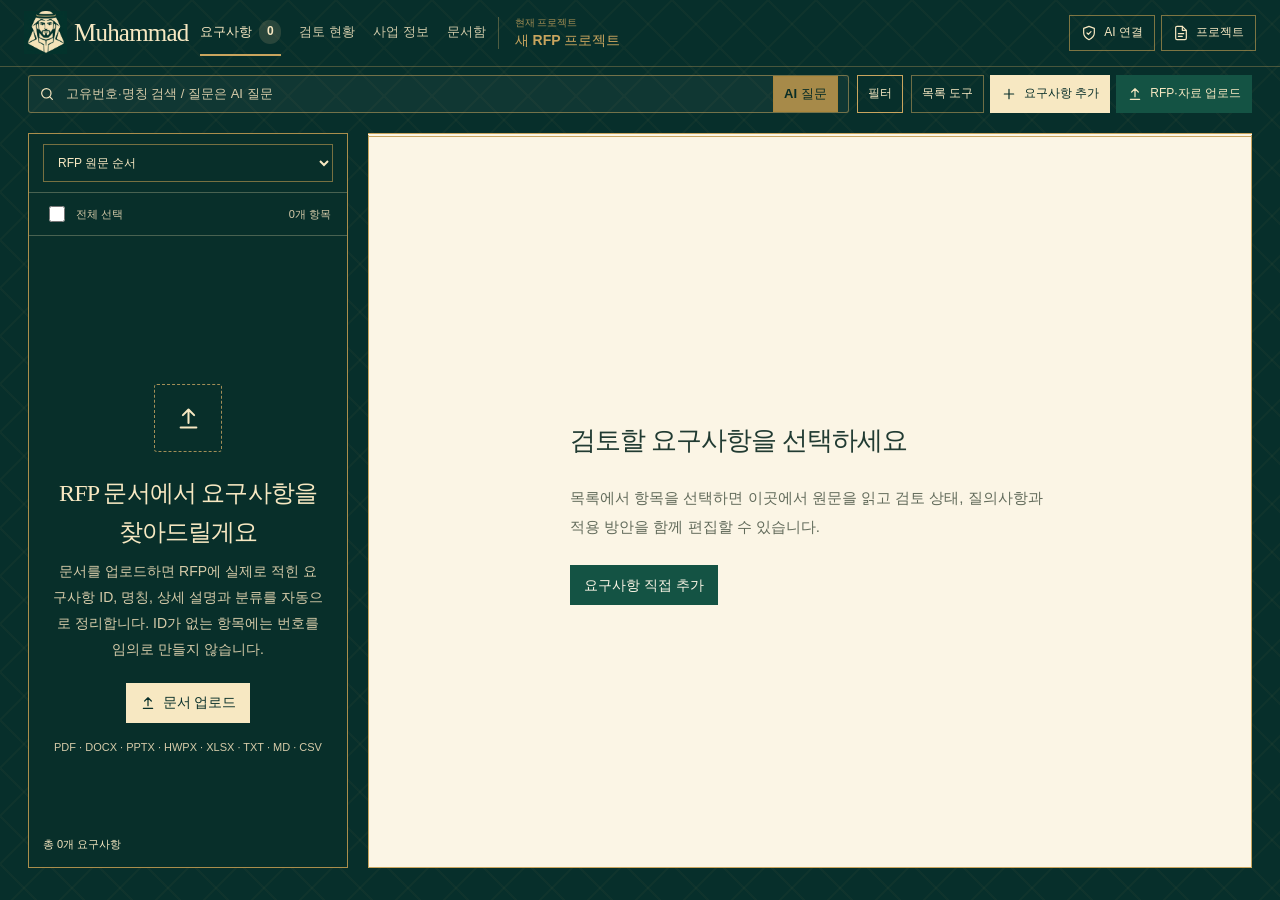
==== index.html @ d5e176e6 "Release 6.5.1: project AI tools and workspace performance improvements" ====
<!doctype html>
<html lang="ko">
<head>
  <meta charset="utf-8">
  <meta name="viewport" content="width=device-width, initial-scale=1">
  <meta name="description" content="RFP 요구사항과 사업 정보를 정리하고 프로젝트별 검토 내용을 관리하는 도구">
  <title>Muhammad — RFP 요구사항 관리 에이전트</title>
  <link rel="stylesheet" href="./styles.css?v=5.0.1">
  <link rel="stylesheet" href="./overview.css?v=5.2.2">
  <link rel="stylesheet" href="./file-manager.css?v=5.3.0">
  <link rel="stylesheet" href="./workbench.css?v=6.5.1">
  <link rel="stylesheet" href="./kasbah.css?v=6.5.1">
  <link rel="stylesheet" href="./requirement-ai.css?v=6.4.0">
  <link rel="stylesheet" href="./project-qa.css?v=6.5.0">
</head>
<body class="editorial-app kasbah-theme">
  <svg class="svg-sprite" aria-hidden="true">
    <symbol id="i-grid" viewBox="0 0 24 24"><rect x="3" y="3" width="7" height="7" rx="2"/><rect x="14" y="3" width="7" height="7" rx="2"/><rect x="3" y="14" width="7" height="7" rx="2"/><rect x="14" y="14" width="7" height="7" rx="2"/></symbol>
    <symbol id="i-list" viewBox="0 0 24 24"><path d="M9 6h12M9 12h12M9 18h12"/><circle cx="4" cy="6" r="1"/><circle cx="4" cy="12" r="1"/><circle cx="4" cy="18" r="1"/></symbol>
    <symbol id="i-file" viewBox="0 0 24 24"><path d="M14 2H6a2 2 0 0 0-2 2v16a2 2 0 0 0 2 2h12a2 2 0 0 0 2-2V8z"/><path d="M14 2v6h6M8 13h8M8 17h6"/></symbol>
    <symbol id="i-upload" viewBox="0 0 24 24"><path d="M12 16V4M7 9l5-5 5 5M5 20h14"/></symbol>
    <symbol id="i-download" viewBox="0 0 24 24"><path d="M12 4v12M7 11l5 5 5-5M5 20h14"/></symbol>
    <symbol id="i-search" viewBox="0 0 24 24"><circle cx="11" cy="11" r="7"/><path d="m20 20-4-4"/></symbol>
    <symbol id="i-plus" viewBox="0 0 24 24"><path d="M12 5v14M5 12h14"/></symbol>
    <symbol id="i-x" viewBox="0 0 24 24"><path d="m6 6 12 12M18 6 6 18"/></symbol>
    <symbol id="i-chevron" viewBox="0 0 24 24"><path d="m9 18 6-6-6-6"/></symbol>
    <symbol id="i-check" viewBox="0 0 24 24"><path d="m5 12 4 4L19 6"/></symbol>
    <symbol id="i-dots" viewBox="0 0 24 24"><circle cx="5" cy="12" r="1"/><circle cx="12" cy="12" r="1"/><circle cx="19" cy="12" r="1"/></symbol>
    <symbol id="i-copy" viewBox="0 0 24 24"><rect x="8" y="8" width="12" height="12" rx="2"/><path d="M16 8V6a2 2 0 0 0-2-2H6a2 2 0 0 0-2 2v8a2 2 0 0 0 2 2h2"/></symbol>
    <symbol id="i-trash" viewBox="0 0 24 24"><path d="M3 6h18M8 6V4h8v2M19 6l-1 14H6L5 6M10 11v5M14 11v5"/></symbol>
    <symbol id="i-spark" viewBox="0 0 24 24"><path d="m12 3 1.6 4.4L18 9l-4.4 1.6L12 15l-1.6-4.4L6 9l4.4-1.6L12 3zM19 15l.8 2.2L22 18l-2.2.8L19 21l-.8-2.2L16 18l2.2-.8L19 15z"/></symbol>
    <symbol id="i-shield" viewBox="0 0 24 24"><path d="M12 22s8-4 8-10V5l-8-3-8 3v7c0 6 8 10 8 10z"/><path d="m9 12 2 2 4-4"/></symbol>
    <symbol id="i-menu" viewBox="0 0 24 24"><path d="M4 7h16M4 12h16M4 17h16"/></symbol>
    <symbol id="i-filter" viewBox="0 0 24 24"><path d="M4 5h16M7 12h10M10 19h4"/></symbol>
    <symbol id="i-info" viewBox="0 0 24 24"><circle cx="12" cy="12" r="9"/><path d="M12 11v5M12 8h.01"/></symbol>
    <symbol id="i-help" viewBox="0 0 24 24"><circle cx="12" cy="12" r="9"/><path d="M9.7 9a2.5 2.5 0 1 1 3.7 2.2c-.9.5-1.4 1-1.4 2M12 17h.01"/></symbol>
    <symbol id="i-book" viewBox="0 0 24 24"><path d="M4 19.5A2.5 2.5 0 0 1 6.5 17H20V4H6.5A2.5 2.5 0 0 0 4 6.5v13z"/><path d="M4 6.5A2.5 2.5 0 0 1 6.5 9H20"/></symbol>
    <symbol id="i-message" viewBox="0 0 24 24"><path d="M21 15a4 4 0 0 1-4 4H8l-5 3V7a4 4 0 0 1 4-4h10a4 4 0 0 1 4 4v8z"/><path d="M8 9h8M8 13h5"/></symbol>
    <symbol id="i-flag" viewBox="0 0 24 24"><path d="M5 22V3M6 4h11l-2 4 2 4H6"/></symbol>
    <symbol id="i-link" viewBox="0 0 24 24"><path d="M10 13a5 5 0 0 0 7.5.5l2-2a5 5 0 0 0-7-7l-1.1 1.1M14 11a5 5 0 0 0-7.5-.5l-2 2a5 5 0 0 0 7 7l1.1-1.1"/></symbol>
  </svg>

  <div class="app-shell">
    <aside class="sidebar" id="sidebar">
      <a class="brand" href="#" aria-label="Muhammad 홈">
        <span class="brand-mark"><svg><use href="#i-spark"></use></svg></span>
        <span>Muhammad</span>
      </a>

      <nav class="nav-list" aria-label="주요 메뉴">
        <p class="nav-label">WORKSPACE</p>
        <button class="nav-item active" data-view="requirements"><svg><use href="#i-list"></use></svg><span>요구사항 관리</span><span class="nav-count" id="navCount">0</span></button>
        <button class="nav-item" data-view="dashboard"><svg><use href="#i-grid"></use></svg><span>분석 대시보드</span></button>
        <button class="nav-item" data-view="documents"><svg><use href="#i-file"></use></svg><span>문서 정보</span></button>
      </nav>

      <div class="sidebar-project">
        <div class="project-icon"><svg><use href="#i-file"></use></svg></div>
        <div class="project-copy">
          <span class="project-eyebrow">현재 프로젝트</span>
          <strong id="sidebarProject">새 RFP 프로젝트</strong>
        </div>
        <button class="icon-button small" id="projectManagerButton" title="프로젝트 관리"><svg><use href="#i-dots"></use></svg></button>
        <button id="clearProject" type="button" hidden aria-hidden="true"></button>
      </div>

      <div class="privacy-card">
        <div class="privacy-icon"><svg><use href="#i-shield"></use></svg></div>
        <div><strong>프로젝트 작업 관리</strong><p>중요한 작업은 백업 파일로 보관해 주세요.</p></div>
      </div>
      <p class="version">Muhammad · 6.0</p>
    </aside>

    <button class="mobile-scrim" id="mobileScrim" aria-label="메뉴 닫기"></button>

    <main class="main-area">
      <header class="topbar">
        <div class="heading-wrap">
          <button class="icon-button mobile-menu" id="menuButton" aria-label="메뉴 열기"><svg><use href="#i-menu"></use></svg></button>
          <div><p class="breadcrumb">RFP 분석 워크스페이스</p><h1>요구사항 관리</h1></div>
        </div>
        <div class="top-actions">
          <button class="button ghost" id="projectButton"><svg><use href="#i-file"></use></svg><span>프로젝트</span></button>
          <button class="button ghost" id="aiSettingsButton"><svg><use href="#i-shield"></use></svg><span>AI 연결</span></button>
          <button class="button primary" id="uploadButton"><svg><use href="#i-upload"></use></svg><span>RFP·자료 업로드</span></button>
          <input type="file" id="fileInput" hidden multiple accept=".pdf,.docx,.pptx,.hwpx,.hwp,.xlsx,.xlsm,.xls,.txt,.md,.csv,.tsv,.json,.xml">
        </div>
      </header>

      <div class="page-content">
        <section class="document-banner" id="documentBanner">
          <div class="document-type" id="documentType">PDF</div>
          <div class="document-main">
            <div class="document-title-row"><h2 id="documentName">분석할 RFP를 업로드해 주세요</h2><span class="badge neutral" id="documentBadge">준비됨</span></div>
            <p id="documentMeta">PDF, DOCX, HWPX, XLSX, TXT, MD, CSV · 최대 30MB</p>
          </div>
          <div class="document-progress">
            <div class="progress-copy"><span>검토 진행률</span><strong id="reviewProgressText">0%</strong></div>
            <div class="progress-track"><span id="reviewProgressBar" style="width:0%"></span></div>
          </div>
        </section>

        <section class="reference-panel" id="referencePanel">
          <div class="reference-heading"><div><strong>RFP 관련 자료</strong><span class="reference-count" id="referenceCount">0</span></div><p>회의록, 녹취록 문서, 제안 설명자료 등을 연결하면 요구사항별 쉬운 설명에 반영합니다. 상단에서 여러 파일을 한 번에 고를 때는 RFP를 첫 번째로 선택하세요.</p></div>
          <div class="reference-list" id="referenceList"></div>
          <button class="button ghost reference-button" id="referenceButton"><svg><use href="#i-plus"></use></svg>관련 자료 추가</button>
          <input type="file" id="referenceInput" hidden multiple accept=".pdf,.docx,.pptx,.hwpx,.hwp,.xlsx,.xlsm,.xls,.txt,.md,.csv,.tsv,.json,.xml">
        </section>

        <section class="metric-grid" aria-label="요구사항 요약">
          <article class="metric-card accent-teal">
            <div class="metric-head"><span>전체 요구사항</span><span class="metric-icon"><svg><use href="#i-list"></use></svg></span></div>
            <strong id="metricTotal">0</strong><p><span class="trend up">브라우저 추출</span> 후 직접 편집 가능</p>
          </article>
          <article class="metric-card accent-violet">
            <div class="metric-head"><span>신규 요구사항</span><span class="metric-icon"><svg><use href="#i-plus"></use></svg></span></div>
            <strong id="metricNew">0</strong><p>아직 검토하지 않은 항목</p>
          </article>
          <article class="metric-card accent-amber">
            <div class="metric-head"><span>확정 완료</span><span class="metric-icon"><svg><use href="#i-check"></use></svg></span></div>
            <strong id="metricConfirmed">0</strong><p>전체 중 <span id="metricConfirmedRate">0%</span> 확정</p>
          </article>
          <article class="metric-card accent-blue">
            <div class="metric-head"><span>완료 요구사항</span><span class="metric-icon"><svg><use href="#i-check"></use></svg></span></div>
            <strong id="metricCompleted">0</strong><p><span class="trend">적용 완료</span> 처리된 항목</p>
          </article>
        </section>

        <section class="content-card">
          <div class="card-header">
            <div><h2>요구사항 목록</h2><p id="listDescription">업로드한 RFP에서 추출한 요구사항을 검토하고 관리하세요.</p></div>
            <div class="card-actions">
              <button class="button qa-button" id="qaExportButton"><svg><use href="#i-message"></use></svg><span>질의응답서 생성</span><b id="qaCount">0</b></button>
              <div class="export-wrap">
                <button class="button ghost" id="exportButton"><svg><use href="#i-download"></use></svg>내보내기</button>
                <div class="export-menu" id="exportMenu">
                  <button data-export="csv"><strong>CSV 파일</strong><span>Excel에서 바로 열기</span></button>
                  <button data-export="json"><strong>JSON 파일</strong><span>시스템 연계용 원본</span></button>
                </div>
              </div>
              <button class="button dark" id="addButton"><svg><use href="#i-plus"></use></svg>요구사항 추가</button>
            </div>
          </div>

          <div class="toolbar">
            <label class="search-box"><svg><use href="#i-search"></use></svg><input id="searchInput" type="search" placeholder="고유번호, 명칭, 상세 설명 검색" autocomplete="off" aria-label="요구사항 검색 또는 AI 질문"><kbd>⌘ K</kbd></label>
            <div class="filter-group">
              <label class="select-wrap"><span class="sr-only">분류</span><select id="categoryFilter"><option value="all">전체 분류</option></select></label>
              <label class="select-wrap"><span class="sr-only">상태</span><select id="statusFilter"><option value="all">전체 상태</option><option>검토 전</option><option>검토 중</option><option>확정</option></select></label>
              <label class="select-wrap"><span class="sr-only">우선순위</span><select id="priorityFilter"><option value="all">전체 우선순위</option><option>높음</option><option>보통</option><option>낮음</option></select></label>
              <label class="select-wrap"><span class="sr-only">플래그</span><select id="flagFilter"><option value="all">전체 플래그</option><option value="flagged">🚩 플래그 있음</option><option value="red">🔴 빨강 플래그</option><option value="orange">🟠 주황 플래그</option><option value="yellow">🟡 노랑 플래그</option><option value="green">🟢 초록 플래그</option><option value="blue">🔵 파랑 플래그</option><option value="none">⚪ 플래그 없음</option></select></label>
              <label class="select-wrap sort-wrap"><span class="sr-only">정렬</span><select id="sortFilter"><option value="sourceOrder:1">RFP 원문 순서</option><option value="flag:-1">플래그 우선순</option><option value="id:1">고유번호 계층순</option><option value="id:-1">고유번호 역순</option><option value="name:1">명칭 가나다순</option><option value="category:1">분류 가나다순</option><option value="confidence:-1">신뢰도 높은 순</option></select></label>
              <button class="icon-button filter-reset" id="filterReset" title="필터 초기화"><svg><use href="#i-filter"></use></svg></button>
            </div>
          </div>

          <div class="category-strip" id="categoryStrip"></div>
          <section class="id-hierarchy-filter" id="idHierarchyFilter" aria-label="고유번호 계층 필터">
            <div class="id-hierarchy-head"><strong>고유번호 계층</strong><span id="idHierarchyPath">전체</span><button type="button" id="idHierarchyReset">계층만 초기화</button></div>
            <div class="id-hierarchy-levels" id="idHierarchyLevels"></div>
          </section>

          <div class="bulk-bar" id="bulkBar">
            <span><strong id="selectedCount">0</strong>개 선택</span>
            <label>우선순위<select id="bulkPriority"><option value="">변경 안 함</option><option>높음</option><option>보통</option><option>낮음</option></select></label>
            <label>상태<select id="bulkStatus"><option value="">변경 안 함</option><option>검토 전</option><option>검토 중</option><option>확정</option></select></label>
            <label>플래그<select id="bulkFlag"><option value="">변경 안 함</option><option value="none">⚪ 없음</option><option value="red">🔴 빨강</option><option value="orange">🟠 주황</option><option value="yellow">🟡 노랑</option><option value="green">🟢 초록</option><option value="blue">🔵 파랑</option></select></label>
            <button class="bulk-apply" id="bulkApply"><svg><use href="#i-check"></use></svg>일괄 적용</button>
            <button class="danger" id="bulkDelete"><svg><use href="#i-trash"></use></svg>삭제</button>
          </div>

          <div class="table-wrap">
            <table>
              <thead><tr>
                <th class="check-cell"><input type="checkbox" id="selectAll" aria-label="전체 선택"></th>
                <th><button class="sort-button active" data-sort="id">고유번호 <span>↕</span></button></th>
                <th><button class="sort-button" data-sort="name">요구사항 명칭 <span>↕</span></button></th>
                <th><button class="sort-button" data-sort="category">분류 <span>↕</span></button></th>
                <th>우선순위</th><th>상태</th><th><button class="sort-button" data-sort="flag">플래그 <span>↕</span></button></th>
                <th><button class="sort-button" data-sort="confidence">신뢰도 <span>↕</span></button></th>
                <th class="action-cell">관리</th>
              </tr></thead>
              <tbody id="requirementsBody"></tbody>
            </table>
          </div>
          <div class="mobile-list" id="mobileList"></div>

          <div class="empty-state" id="emptyState">
            <div class="empty-illustration"><svg><use href="#i-upload"></use></svg></div>
            <h3>RFP 문서에서 요구사항을 찾아드릴게요</h3>
            <p>문서를 업로드하면 RFP에 실제로 적힌 요구사항 ID, 명칭, 상세 설명과 분류를 자동으로 정리합니다. ID가 없는 항목에는 번호를 임의로 만들지 않습니다.</p>
            <div class="empty-actions"><button class="button primary" id="emptyUpload"><svg><use href="#i-upload"></use></svg>문서 업로드</button></div>
            <span class="format-note">PDF · DOCX · PPTX · HWPX · XLSX · TXT · MD · CSV</span>
          </div>

          <footer class="table-footer"><p id="resultCount">총 0개</p><p>편집한 내용은 저장하기를 눌러 반영해 주세요.</p></footer>
        </section>
      </div>
    </main>
  </div>

  <div class="drawer-backdrop" id="drawerBackdrop"></div>
  <aside class="detail-drawer" id="detailDrawer" aria-hidden="true">
    <header class="drawer-header">
      <div><p class="eyebrow">REQUIREMENT DETAIL</p><h2 id="drawerTitle">요구사항 편집</h2></div>
      <button class="icon-button" id="drawerClose" aria-label="닫기"><svg><use href="#i-x"></use></svg></button>
    </header>
    <form id="requirementForm">
      <div class="drawer-scroll">
        <div class="source-panel">
          <span class="confidence-ring" id="formConfidence">—</span>
          <div><strong>자동 분류 근거</strong><p id="formSource">수동으로 추가된 요구사항입니다.</p></div>
        </div>
        <div class="form-row two-col">
          <label><span>요구사항 ID</span><input id="formId" maxlength="60" placeholder="RFP에 적힌 ID를 그대로 입력 (예: UXG-DER-001)"><small class="field-error" id="idError"></small></label>
          <label><span>분류 <em>*</em></span><select id="formCategory" required></select></label>
        </div>
        <label><span>요구사항 명칭 <em>*</em></span><input id="formName" required maxlength="120" placeholder="요구사항을 한 문장으로 요약하세요"><small><b id="nameCount">0</b>/120</small></label>
        <div class="description-section"><h3>상세 설명</h3><div id="descriptionReader" class="description-reader" role="region" aria-label="상세 설명 원문"></div><label id="descriptionInputLabel" hidden><span>새 요구사항 상세 설명</span><textarea id="formDescription" required rows="8" placeholder="새 요구사항의 내용을 입력하세요."></textarea></label><small hidden><b id="descriptionCount">0</b>자</small></div>
        <details id="latestRfpSource" hidden><summary>최근 RFP 원문 확인</summary><pre id="latestRfpSourceText" style="white-space:pre-wrap;font:inherit;line-height:1.7"></pre></details>
        <section class="easy-explanation-panel collapsible-section collapsed" id="easyExplanationPanel">
          <header class="collapsible-header"><div class="section-icon"><svg><use href="#i-spark"></use></svg></div><div><strong>쉽게 풀어보면</strong><p>RFP 원문과 연결된 관련 자료를 바탕으로, 실제로 무엇을 해야 하는지 쉬운 말로 정리합니다.</p></div><button type="button" class="section-toggle" id="toggleEasyExplanation" aria-expanded="false" aria-controls="easyExplanationBody" title="쉽게 풀어보면 열기">+</button></header>
          <div class="collapsible-body" id="easyExplanationBody">
            <p class="easy-explanation-basis">AI가 뜻 · 해야 할 일 · 쉬운 예시 · 완료 확인 방법을 설명합니다. 요청할 때만 실행하며, 본인의 API 사용료가 발생할 수 있습니다. 저장된 설명을 다시 읽을 때는 호출하지 않습니다.</p>
            <button type="button" class="button ghost" id="connectExplanationAi">AI 연결 / 설정</button>
            <p class="easy-explanation-basis" id="easyExplanationFeedback" role="status" aria-live="polite"></p>
            <div class="easy-explanation-request" id="easyExplanationRequest"><p>원문 반복이 아닌, 비개발자를 위한 AI 해설을 요청합니다.</p><button type="button" class="button primary" id="generateEasyExplanation"><svg><use href="#i-spark"></use></svg>AI로 쉽게 설명</button></div>
            <div class="easy-explanation-content" id="easyExplanationContent">
              <textarea id="formEasyExplanation" rows="8" maxlength="12000" aria-label="요구사항 쉬운 설명"></textarea>
              <div class="easy-explanation-counter"><b id="easyExplanationCount">0</b> / 12,000자</div>
              <div class="easy-explanation-footer"><p class="easy-explanation-basis" id="easyExplanationBasis"></p><button type="button" class="button ghost" id="regenerateEasyExplanation">AI로 다시 설명</button></div>
            </div>
          </div>
        </section>
        <section class="glossary-helper collapsible-section collapsed" id="glossaryPanel">
          <header class="collapsible-header"><div class="section-icon"><svg><use href="#i-book"></use></svg></div><div><strong>쉬운 용어 도우미</strong><p>약자뿐 아니라 일반인에게 생소한 업무·기술 용어를 찾고, 내장 사전에 없으면 외부 검색으로 보완합니다.</p></div><button type="button" class="section-toggle" id="toggleGlossary" aria-expanded="false" aria-controls="glossaryBody" title="쉬운 용어 도우미 열기">+</button></header>
          <div class="collapsible-body" id="glossaryBody">
            <div class="glossary-header-actions"><button type="button" class="glossary-detect-button" id="detectGlossaryButton"><svg><use href="#i-spark"></use></svg>용어 감지 요청</button><button type="button" class="glossary-add-button" id="manualGlossaryToggle"><svg><use href="#i-plus"></use></svg>용어 등록</button></div>
            <div class="glossary-search">
              <input id="glossarySearchInput" maxlength="120" aria-label="설명할 용어 직접 검색" placeholder="상세 설명의 단어나 문구를 복사해 붙여 넣으세요">
              <button type="button" id="glossarySearchButton"><svg><use href="#i-search"></use></svg>쉬운 설명 찾기</button>
            </div>
            <p class="glossary-search-guide" id="glossarySearchGuide">궁금한 용어를 직접 검색하거나 ‘용어 감지 요청’을 눌러 주세요.</p>
            <div class="manual-glossary-editor" id="manualGlossaryEditor">
              <label><span>용어/약자 <em>*</em></span><input id="manualTerm" maxlength="60" placeholder="예: SDV"></label>
              <label><span>영문 전체 이름</span><input id="manualFull" maxlength="140" placeholder="선택 입력"></label>
              <label class="manual-meaning"><span>쉬운 뜻 <em>*</em></span><input id="manualMeaning" maxlength="300" placeholder="쉽게 이해할 수 있는 뜻을 입력하세요"></label>
              <div><button type="button" class="button ghost" id="manualGlossaryCancel">취소</button><button type="button" class="button primary" id="manualGlossarySave">용어 저장</button></div>
            </div>
            <div class="term-chips" id="formGlossaryTerms"></div>
            <div class="term-definition" id="termDefinition">
              <div><span id="termAcronym">TERM</span><strong id="termName">용어를 선택해 주세요</strong></div>
              <p id="termMeaning">문서에서 자동 감지된 전문용어의 약자와 의미를 제공합니다.</p>
              <p class="term-context-note" id="termContextNote"></p>
              <div class="term-candidates" id="termCandidates"></div>
              <p class="term-source" id="termSource"></p>
              <button type="button" class="term-remove" id="manualGlossaryRemove">직접 입력 용어 삭제</button>
            </div>
          </div>
        </section>
        <div class="form-row three-col">
          <label><span>우선순위</span><select id="formPriority"><option>높음</option><option>보통</option><option>낮음</option></select></label>
          <label><span>검토 상태</span><select id="formStatus"><option>검토 전</option><option>검토 중</option><option>확정</option></select></label>
          <label><span>즐겨찾기 플래그</span><select id="formFlag"><option value="">없음</option><option value="red">🔴 빨강</option><option value="orange">🟠 주황</option><option value="yellow">🟡 노랑</option><option value="green">🟢 초록</option><option value="blue">🔵 파랑</option></select></label>
        </div>
        <div class="form-section-title"><span>이행 관리</span><i></i></div>
        <div class="form-row two-col">
          <label><span>수용 여부</span><select id="formAcceptance"><option>미검토</option><option>수용</option><option>조건부 수용</option><option>미수용</option></select></label>
          <label><span>완료 여부</span><select id="formCompletion"><option>미완료</option><option>진행 중</option><option>완료</option></select></label>
        </div>
        <label><span>적용 방안</span><textarea id="formApplicationPlan" rows="3" maxlength="1000" placeholder="요구사항을 구현하거나 적용할 방안을 기록하세요."></textarea></label>
        <div class="form-row">
          <!-- 담당자 입력 UI는 임시 숨김. 복원 시 아래 hidden 입력 대신 이 label을 사용합니다.
          <label><span>담당자(소속)</span><input id="formOwner" maxlength="100" placeholder="예: 홍길동 (플랫폼팀)"></label>
          -->
          <input type="hidden" id="formOwner">
          <label><span>변경 이력</span><input id="formChangeHistory" maxlength="200" placeholder="예: v1.1 범위 조정"></label>
        </div>
        <section class="question-builder">
          <header><div><span>질의사항</span><b id="formQuestionCount">0</b></div><p>자동 제안 질의를 추가하거나, 빈 항목에 직접 질의를 입력할 수 있습니다.</p></header>
          <div class="question-actions"><button type="button" data-add-question="UI/UX"><svg><use href="#i-spark"></use></svg>UI/UX 관점 질의</button><button type="button" data-add-question="개발"><svg><use href="#i-spark"></use></svg>개발 관점 질의</button><button type="button" class="direct" id="addDirectQuestion"><svg><use href="#i-plus"></use></svg>직접 질의 입력</button></div>
          <div class="question-list" id="formQuestionList"></div>
        </section>
        <label><span>태그</span><input id="formTags" placeholder="쉼표로 구분 (예: 로그인, 사용자)"><small>검색과 그룹화에 사용할 수 있습니다.</small></label>
        <label><span>원문 위치</span><input id="formSourceInput" placeholder="예: 12페이지 · 3.2절"></label>
      </div>
      <footer class="drawer-footer">
        <div><button type="button" class="button danger-ghost" id="deleteButton"><svg><use href="#i-trash"></use></svg>삭제</button><button type="button" class="button ghost" id="duplicateButton"><svg><use href="#i-copy"></use></svg>복제</button></div>
        <div><small id="lastSavedAt">마지막 저장: 없음</small><button type="button" class="button ghost" id="latestSavedButton" hidden>최신 내용 다시 열기</button><button type="button" class="button ghost" id="cancelButton">취소</button><button type="submit" class="button primary"><svg><use href="#i-check"></use></svg>저장하기</button></div>
      </footer>
    </form>
  </aside>

  <div class="analysis-overlay" id="analysisOverlay" aria-live="polite">
    <div class="analysis-card">
      <div class="agent-animation"><div class="orbit"></div><svg><use href="#i-spark"></use></svg></div>
      <p class="eyebrow">Muhammad DOCUMENT AGENT</p><h2 id="analysisTitle">문서를 읽고 있습니다</h2><p id="analysisSubtitle">파일 구조와 텍스트를 안전하게 확인하는 중입니다.</p>
      <div class="analysis-progress"><span id="analysisProgress"></span></div>
      <div class="analysis-steps">
        <span class="active"><i></i>문서 읽기</span><span><i></i>요구사항 추출</span><span><i></i>자동 분류</span><span><i></i>결과 정리</span>
      </div>
    </div>
  </div>

  <div class="toast-stack" id="toastStack" aria-live="polite"></div>
  <script src="./parser-libraries.js?v=6.5.1"></script>
  <script src="./document-parser.js?v=4.0.3"></script>
  <script src="./shared-core.js?v=5.0.0"></script>
  <script src="./cloud-config.js?v=5.0.2"></script>
  <script src="./shared-runtime.js?v=6.0.2"></script>
  <script src="./persistent-ai.js?v=6.5.0"></script>
  <script src="./file-runtime.js?v=6.5.1"></script>
  <script src="./pages-runtime.js?v=6.5.1"></script>
  <script src="./overview-core.js?v=6.4.0"></script>
  <script src="./requirement-ai-core.js?v=6.4.0"></script>
  <script src="./app.js?v=6.5.1"></script>
  <script src="./overview-runtime.js?v=6.3.3"></script>
  <script src="./workbench.js?v=6.5.1"></script>
  <script src="./requirement-ai-runtime.js?v=6.4.0"></script>
  <script src="./project-qa-core.js?v=6.5.0"></script>
  <script src="./project-qa-store.js?v=6.5.0"></script>
  <script src="./project-qa-runtime.js?v=6.5.0"></script>
</body>
</html>
---- styles.css ----
@import url('data:text/css,');

[hidden] { display: none !important; }

:root {
  --ink: #172321;
  --muted: #697773;
  --subtle: #8c9894;
  --line: #e3e9e7;
  --line-strong: #d4ddda;
  --paper: #ffffff;
  --canvas: #f5f7f6;
  --nav: #112724;
  --nav-muted: #9cafaa;
  --teal: #0b7a6d;
  --teal-strong: #075f56;
  --teal-soft: #e5f5f1;
  --violet: #7055c5;
  --amber: #c78118;
  --blue: #3978c9;
  --danger: #c84949;
  --shadow-sm: 0 1px 2px rgba(18, 39, 36, .04), 0 4px 12px rgba(18, 39, 36, .03);
  --shadow-lg: 0 24px 80px rgba(15, 31, 29, .2);
  --radius: 14px;
  font-family: Pretendard, "Apple SD Gothic Neo", "Noto Sans KR", Inter, system-ui, -apple-system, BlinkMacSystemFont, "Segoe UI", sans-serif;
  color: var(--ink);
  background: var(--canvas);
  font-synthesis: none;
}

* { box-sizing: border-box; }
html { min-width: 320px; background: var(--canvas); }
body { margin: 0; min-height: 100vh; overflow-x: hidden; background: var(--canvas); color: var(--ink); font-size: 14px; }
button, input, select, textarea { font: inherit; color: inherit; }
button { cursor: pointer; }
svg { width: 18px; height: 18px; fill: none; stroke: currentColor; stroke-width: 1.8; stroke-linecap: round; stroke-linejoin: round; }
.svg-sprite { position: absolute; width: 0; height: 0; overflow: hidden; }
.sr-only { position: absolute; width: 1px; height: 1px; padding: 0; margin: -1px; overflow: hidden; clip: rect(0, 0, 0, 0); white-space: nowrap; border: 0; }

.app-shell { min-height: 100vh; }
.sidebar { position: fixed; inset: 0 auto 0 0; z-index: 50; display: flex; width: 244px; flex-direction: column; padding: 28px 20px 20px; background: var(--nav); color: white; }
.brand { display: flex; align-items: center; gap: 10px; padding: 0 8px; color: white; font-size: 22px; font-weight: 800; letter-spacing: -.8px; text-decoration: none; }
.brand-mark { display: grid; width: 34px; height: 34px; place-items: center; border-radius: 10px; color: #d9fff4; background: linear-gradient(135deg, #16a38f, #087267); box-shadow: inset 0 0 0 1px rgba(255,255,255,.16); }
.brand-mark svg { width: 19px; height: 19px; }
.nav-list { margin-top: 42px; }
.nav-label { margin: 0 10px 12px; color: #6f8781; font-size: 10px; font-weight: 750; letter-spacing: 1.4px; }
.nav-item { display: flex; width: 100%; align-items: center; gap: 12px; margin: 3px 0; padding: 11px 12px; border: 0; border-radius: 9px; background: transparent; color: var(--nav-muted); text-align: left; transition: .18s ease; }
.nav-item:hover { color: white; background: rgba(255,255,255,.05); }
.nav-item.active { color: #eefffa; background: rgba(26, 156, 137, .18); box-shadow: inset 3px 0 #27b49d; }
.nav-item svg { width: 17px; height: 17px; }
.nav-item span:nth-child(2) { flex: 1; }
.nav-count { min-width: 22px; padding: 2px 6px; border-radius: 20px; background: rgba(255,255,255,.08); color: #c9d8d5; font-size: 11px; text-align: center; }
.sidebar-project { display: flex; align-items: center; gap: 10px; margin-top: auto; padding: 12px 8px; border-top: 1px solid rgba(255,255,255,.08); border-bottom: 1px solid rgba(255,255,255,.08); }
.project-icon { display: grid; width: 34px; height: 34px; flex: 0 0 auto; place-items: center; border-radius: 9px; color: #56cbb9; background: rgba(35, 169, 149, .13); }
.project-copy { min-width: 0; flex: 1; }
.project-eyebrow { display: block; margin-bottom: 3px; color: #68827c; font-size: 9px; letter-spacing: .8px; }
.project-copy strong { display: block; overflow: hidden; color: #d7e3e0; font-size: 12px; font-weight: 600; text-overflow: ellipsis; white-space: nowrap; }
.privacy-card { display: flex; gap: 10px; margin: 15px 0 0; padding: 12px 8px; color: var(--nav-muted); }
.privacy-icon { color: #4fb9a8; }
.privacy-card strong { display: block; margin-bottom: 4px; color: #c5d6d2; font-size: 11px; }
.privacy-card p { margin: 0; font-size: 10px; line-height: 1.55; }
.version { margin: 10px 8px 0; color: #526a65; font-size: 9px; letter-spacing: .4px; }
.mobile-scrim { display: none; }

.main-area { min-height: 100vh; margin-left: 244px; }
.topbar { position: sticky; top: 0; z-index: 25; display: flex; height: 90px; align-items: center; justify-content: space-between; padding: 0 clamp(24px, 4vw, 56px); border-bottom: 1px solid var(--line); background: rgba(255,255,255,.9); backdrop-filter: blur(14px); }
.heading-wrap { display: flex; align-items: center; gap: 10px; }
.breadcrumb { margin: 0 0 5px; color: var(--teal); font-size: 10px; font-weight: 750; letter-spacing: .8px; text-transform: uppercase; }
.topbar h1 { margin: 0; font-size: 22px; letter-spacing: -.7px; }
.top-actions, .card-actions { display: flex; align-items: center; gap: 8px; }
.mobile-menu { display: none !important; }
.button { display: inline-flex; min-height: 39px; align-items: center; justify-content: center; gap: 7px; padding: 0 14px; border: 1px solid transparent; border-radius: 9px; font-size: 12px; font-weight: 650; transition: .16s ease; }
.button:hover { transform: translateY(-1px); }
.button svg { width: 16px; height: 16px; }
.button.primary { color: white; background: var(--teal); box-shadow: 0 5px 16px rgba(11, 122, 109, .2); }
.button.primary:hover { background: var(--teal-strong); }
.button.dark { color: white; background: #223431; }
.button.dark:hover { background: #162522; }
.button.ghost { border-color: var(--line-strong); background: white; color: #41504c; }
.button.ghost:hover { border-color: #aebcb8; }
.button.danger-ghost { border-color: #efd1d1; color: var(--danger); background: #fffafa; }
.button.qa-button { position: relative; border-color: #c9dfda; color: #225f57; background: #f1faf7; }
.button.qa-button:hover { border-color: #8bbeb5; background: #e8f6f2; }
.button.qa-button:disabled { cursor: wait; opacity: .65; transform: none; }
.button.qa-button b { display: inline-grid; min-width: 18px; height: 18px; place-items: center; border-radius: 10px; color: white; background: var(--teal); font-size: 8px; }
.button.qa-button b:empty { display: none; }
.icon-button { display: inline-grid; width: 38px; height: 38px; place-items: center; border: 1px solid var(--line); border-radius: 9px; background: white; color: var(--muted); }
.icon-button:hover { color: var(--ink); border-color: var(--line-strong); }
.icon-button.small { width: 30px; height: 30px; border-color: transparent; background: transparent; color: #79908a; }

.page-content { width: 100%; max-width: none; margin: 0; padding: 24px clamp(10px, 1.2vw, 20px) 48px; }
.document-banner { display: flex; align-items: center; gap: 16px; min-height: 82px; margin-bottom: 18px; padding: 14px 18px; border: 1px solid var(--line); border-radius: var(--radius); background: var(--paper); box-shadow: var(--shadow-sm); }
.document-banner.dragging { border-color: var(--teal); background: #f0faf7; box-shadow: 0 0 0 4px rgba(11,122,109,.08); }
.document-type { display: grid; width: 45px; height: 51px; flex: 0 0 auto; place-items: center; border-radius: 7px 7px 7px 2px; color: white; background: linear-gradient(145deg, #1c9081, #0a6b60); font-size: 10px; font-weight: 800; letter-spacing: .6px; box-shadow: 0 5px 12px rgba(11,122,109,.17); }
.document-main { min-width: 0; flex: 1; }
.document-title-row { display: flex; align-items: center; gap: 8px; }
.document-title-row h2 { overflow: hidden; margin: 0; font-size: 14px; font-weight: 700; text-overflow: ellipsis; white-space: nowrap; }
.document-main p { margin: 5px 0 0; color: var(--muted); font-size: 11px; }
.badge { display: inline-flex; align-items: center; padding: 3px 7px; border-radius: 20px; font-size: 9px; font-weight: 700; white-space: nowrap; }
.badge.neutral { color: #64736f; background: #edf1f0; }
.badge.demo { color: #765a17; background: #fff2c9; }
.badge.live { color: #087065; background: #dff4ef; }
.document-progress { width: 200px; }
.progress-copy { display: flex; justify-content: space-between; margin-bottom: 7px; color: var(--muted); font-size: 10px; }
.progress-copy strong { color: var(--teal); }
.progress-track { height: 5px; overflow: hidden; border-radius: 10px; background: #edf1f0; }
.progress-track span { display: block; height: 100%; border-radius: inherit; background: linear-gradient(90deg, #1a9b89, #55c5b4); transition: width .35s ease; }
.reference-panel { display: flex; align-items: center; gap: 14px; min-height: 74px; margin: -4px 0 20px; padding: 13px 16px; border: 1px solid #d7e5e2; border-radius: var(--radius); background: #f9fcfb; }
.reference-heading { min-width: 230px; }
.reference-heading > div { display: flex; align-items: center; gap: 7px; }
.reference-heading strong { color: #2f423e; font-size: 14px; }
.reference-heading p { margin: 5px 0 0; color: var(--muted); font-size: 12px; line-height: 1.5; }
.reference-count { display: inline-grid; min-width: 22px; height: 22px; place-items: center; border-radius: 11px; color: white; background: var(--teal); font-size: 11px; font-weight: 750; }
.reference-list { display: flex; min-width: 0; flex: 1; flex-wrap: wrap; gap: 7px; }
.reference-empty { color: #899793; font-size: 12px; }
.reference-chip { display: inline-flex; max-width: 260px; align-items: center; gap: 6px; padding: 7px 9px; border: 1px solid #cfdfdb; border-radius: 8px; color: #52635e; background: white; font-size: 12px; }
.reference-chip svg { width: 14px; height: 14px; flex: 0 0 auto; color: var(--teal); }
.reference-chip b { overflow: hidden; text-overflow: ellipsis; white-space: nowrap; }
.reference-chip small { color: #91a09c; font-size: 10px; }
.reference-button { flex: 0 0 auto; }

.metric-grid { display: grid; grid-template-columns: repeat(4, minmax(0, 1fr)); gap: 12px; margin-bottom: 18px; }
.metric-card { position: relative; overflow: hidden; min-height: 124px; padding: 17px 18px; border: 1px solid var(--line); border-radius: var(--radius); background: var(--paper); box-shadow: var(--shadow-sm); }
.metric-card::before { position: absolute; inset: 0 auto 0 0; width: 3px; content: ""; background: var(--card-accent); }
.accent-teal { --card-accent: var(--teal); --card-soft: #e4f5f1; }
.accent-violet { --card-accent: var(--violet); --card-soft: #eeeaf9; }
.accent-amber { --card-accent: var(--amber); --card-soft: #fbefd8; }
.accent-blue { --card-accent: var(--blue); --card-soft: #e7f0fb; }
.metric-head { display: flex; align-items: center; justify-content: space-between; color: var(--muted); font-size: 11px; font-weight: 600; }
.metric-icon { display: grid; width: 28px; height: 28px; place-items: center; border-radius: 8px; color: var(--card-accent); background: var(--card-soft); }
.metric-icon svg { width: 14px; height: 14px; }
.metric-card > strong { display: block; margin-top: 5px; color: #182622; font-size: 28px; line-height: 1.2; letter-spacing: -1px; }
.metric-card > p { margin: 8px 0 0; color: var(--subtle); font-size: 10px; }
.trend { color: var(--teal); font-weight: 650; }

.content-card { border: 1px solid var(--line); border-radius: var(--radius); background: var(--paper); box-shadow: var(--shadow-sm); }
.card-header { display: flex; align-items: center; justify-content: space-between; padding: 20px 20px 17px; }
.card-header h2 { margin: 0; font-size: 16px; letter-spacing: -.35px; }
.card-header p { margin: 5px 0 0; color: var(--muted); font-size: 11px; }
.export-wrap { position: relative; }
.export-menu { position: absolute; top: calc(100% + 7px); right: 0; z-index: 30; display: none; width: 190px; padding: 6px; border: 1px solid var(--line); border-radius: 10px; background: white; box-shadow: 0 12px 36px rgba(19,42,38,.13); }
.export-menu.open { display: block; animation: pop .15s ease; }
.export-menu button { display: flex; width: 100%; flex-direction: column; gap: 2px; padding: 10px; border: 0; border-radius: 7px; background: white; text-align: left; }
.export-menu button:hover { background: var(--canvas); }
.export-menu strong { font-size: 11px; }
.export-menu span { color: var(--muted); font-size: 9px; }
@keyframes pop { from { opacity: 0; transform: translateY(-4px); } }

.toolbar { display: flex; align-items: center; gap: 12px; padding: 14px 20px; border-top: 1px solid var(--line); border-bottom: 1px solid var(--line); background: #fbfcfc; }
.search-box { display: flex; height: 38px; flex: 1; align-items: center; gap: 9px; max-width: 500px; padding: 0 11px; border: 1px solid var(--line-strong); border-radius: 8px; background: white; color: #96a29e; transition: .15s; }
.search-box:focus-within { border-color: #6fb8ae; box-shadow: 0 0 0 3px rgba(11,122,109,.08); }
.search-box svg { width: 16px; height: 16px; }
.search-box input { min-width: 0; flex: 1; border: 0; outline: 0; background: transparent; color: var(--ink); font-size: 11px; }
.search-box kbd { padding: 2px 5px; border: 1px solid var(--line); border-bottom-width: 2px; border-radius: 4px; color: #9ba5a2; background: #fafbfb; font-family: inherit; font-size: 8px; }
.filter-group { display: flex; align-items: center; gap: 7px; margin-left: auto; }
.select-wrap select { height: 38px; min-width: 114px; padding: 0 29px 0 10px; border: 1px solid var(--line-strong); border-radius: 8px; outline: 0; background: white; color: #52615d; font-size: 10px; }
.filter-reset { width: 38px; height: 38px; }
.category-strip { display: flex; gap: 5px; overflow-x: auto; padding: 11px 20px; border-bottom: 1px solid var(--line); scrollbar-width: none; }
.category-strip::-webkit-scrollbar { display: none; }
.category-tab { display: inline-flex; flex: 0 0 auto; align-items: center; gap: 5px; padding: 6px 9px; border: 0; border-radius: 7px; color: #6f7c78; background: transparent; font-size: 10px; }
.category-tab:hover { background: #f2f5f4; }
.category-tab.active { color: var(--teal-strong); background: var(--teal-soft); font-weight: 700; }
.category-tab b { display: inline-grid; min-width: 18px; height: 18px; place-items: center; border-radius: 10px; color: #71807c; background: #edf1f0; font-size: 8px; }
.category-tab small { margin-left: 2px; color: #91a09c; font-size: 8px; font-weight: 500; }
.category-tab.active b { color: white; background: var(--teal); }
.id-hierarchy-filter { padding: 13px 20px 15px; border-bottom: 1px solid var(--line); background: #f8fbfa; }
.id-hierarchy-head { display: flex; align-items: center; gap: 9px; margin-bottom: 10px; }
.id-hierarchy-head strong { color: #344b46; font-size: 13px; }
.id-hierarchy-head > span { padding: 4px 8px; border-radius: 6px; color: #0a766a; background: #dff3ef; font-family: Consolas, monospace; font-size: 12px; font-weight: 750; }
.id-hierarchy-head button { margin-left: auto; border: 0; color: #71817d; background: transparent; font-size: 12px; text-decoration: underline; text-underline-offset: 3px; }
.id-hierarchy-levels { display: grid; gap: 8px; }
.id-hierarchy-row { display: grid; grid-template-columns: 58px minmax(0, 1fr); align-items: start; gap: 9px; }
.id-hierarchy-row > div { display: flex; min-width: 0; flex-wrap: wrap; gap: 6px; }
.hierarchy-level-label { padding-top: 7px; color: #7b8a86; font-size: 12px; font-weight: 700; }
.hierarchy-chip { display: inline-flex; align-items: center; gap: 6px; min-height: 31px; padding: 5px 10px; border: 1px solid #d7e2df; border-radius: 7px; color: #52635f; background: white; font-family: Consolas, monospace; font-size: 12px; }
.hierarchy-chip:hover { border-color: #82bcb3; background: #f0faf7; }
.hierarchy-chip.active { color: white; border-color: var(--teal); background: var(--teal); font-weight: 750; }
.hierarchy-chip b { display: inline-grid; min-width: 19px; height: 19px; place-items: center; border-radius: 10px; color: #60716d; background: #edf2f0; font-family: inherit; font-size: 10px; }
.hierarchy-chip.active b { color: var(--teal); background: white; }

.bulk-bar { display: none; align-items: center; gap: 8px; margin: 10px 20px 0; padding: 10px 11px; border: 1px solid #bce4db; border-radius: 8px; background: #eefaf7; color: #4d625d; font-size: 10px; }
.bulk-bar.visible { display: flex; }
.bulk-bar > span { min-width: max-content; margin-right: auto; }
.bulk-bar label { display: inline-flex; align-items: center; gap: 5px; font-size: 12px; font-weight: 650; white-space: nowrap; }
.bulk-bar select { height: 34px; padding: 0 26px 0 8px; border: 1px solid #cfe0dc; border-radius: 6px; outline: 0; background: white; font-size: 12px; }
.bulk-bar button { display: inline-flex; align-items: center; gap: 4px; padding: 5px 8px; border: 1px solid #cfe0dc; border-radius: 6px; background: white; font-size: 9px; }
.bulk-bar button.bulk-apply { color: white; border-color: var(--teal); background: var(--teal); font-weight: 750; }
.bulk-bar button.danger { color: var(--danger); }
.bulk-bar svg { width: 12px; height: 12px; }

.table-wrap { width: 100%; overflow-x: auto; }
table { width: 100%; border-collapse: collapse; table-layout: fixed; }
th { height: 40px; padding: 0 10px; border-bottom: 1px solid var(--line); color: #7b8884; background: #fbfcfc; font-size: 9px; font-weight: 650; text-align: left; white-space: nowrap; }
th:nth-child(1) { width: 44px; }
th:nth-child(2) { width: 160px; }
th:nth-child(3) { width: auto; }
th:nth-child(4) { width: 130px; }
th:nth-child(5) { width: 80px; }
th:nth-child(6) { width: 92px; }
th:nth-child(7) { width: 76px; text-align: center; }
th:nth-child(8) { width: 92px; }
th:nth-child(9) { width: 60px; }
td { height: 66px; padding: 8px 10px; border-bottom: 1px solid #edf0ef; color: #43514d; font-size: 10px; vertical-align: middle; }
tr[data-key] { transition: background .13s; }
tr[data-key]:hover { background: #f9fbfa; }
tr[data-key].selected { background: #f1faf7; }
input[type="checkbox"] { width: 15px; height: 15px; accent-color: var(--teal); cursor: pointer; }
.check-cell { text-align: center; }
.sort-button { display: inline-flex; align-items: center; gap: 4px; padding: 0; border: 0; background: none; color: inherit; font-weight: inherit; }
.sort-button span { color: #bdc5c2; font-size: 8px; }
.sort-button.active { color: var(--teal); }
.requirement-id { display: inline-flex; align-items: center; gap: 5px; color: #30413d; font-family: "SFMono-Regular", Consolas, monospace; font-size: 10px; font-weight: 700; letter-spacing: -.2px; }
.requirement-id.missing { color: #98a39f; font-family: inherit; font-style: italic; font-weight: 600; }
.requirement-name { display: block; overflow: hidden; color: #263632; font-size: 11px; font-weight: 650; text-overflow: ellipsis; white-space: nowrap; }
.requirement-description { display: block; overflow: hidden; margin-top: 4px; color: #84908d; font-size: 9px; text-overflow: ellipsis; white-space: nowrap; }
.name-button { display: block; width: 100%; padding: 0; border: 0; background: transparent; text-align: left; }
.flag-cell { text-align: center; }
.flag-button { display: inline-grid; width: 34px; height: 34px; place-items: center; padding: 0; border: 1px solid transparent; border-radius: 8px; color: #b5bfbc; background: transparent; }
.flag-button:hover { border-color: var(--line); background: white; }
.flag-button svg { width: 19px; height: 19px; fill: currentColor; stroke-width: 1.6; }
.flag-button.flag-red { color: #d64f55; }
.flag-button.flag-orange { color: #e18433; }
.flag-button.flag-yellow { color: #d4ad22; }
.flag-button.flag-green { color: #39a06f; }
.flag-button.flag-blue { color: #4387d1; }
.category-chip, .priority-chip, .status-chip { display: inline-flex; align-items: center; white-space: nowrap; }
.category-chip { gap: 5px; padding: 5px 8px; border-radius: 6px; font-size: 9px; font-weight: 650; }
.category-chip::before { width: 5px; height: 5px; border-radius: 50%; content: ""; background: currentColor; }
.category-chip small { font-size: 7px; font-weight: 500; opacity: .7; }
.cat-기능 { color: #0d776b; background: #e4f5f1; }
.cat-성능 { color: #7055b8; background: #eeeaf9; }
.cat-시스템장비 { color: #456ca9; background: #e9f0f9; }
.cat-인터페이스 { color: #b46925; background: #fbefe4; }
.cat-데이터 { color: #397da2; background: #e4f2f8; }
.cat-보안 { color: #b24e5a; background: #f9e9eb; }
.cat-품질 { color: #7a679c; background: #f0ecf6; }
.cat-제약사항 { color: #666b70; background: #eceff0; }
.cat-운영지원 { color: #40815c; background: #e7f3eb; }
.cat-프로젝트관리 { color: #87652c; background: #f7f0df; }
.cat-기타 { color: #6e7774; background: #eef1f0; }
.priority-chip { gap: 5px; font-size: 9px; }
.priority-chip::before { width: 6px; height: 6px; border-radius: 50%; content: ""; }
.priority-높음::before { background: #d15c5c; }
.priority-보통::before { background: #d59a36; }
.priority-낮음::before { background: #6ea195; }
.status-chip { gap: 5px; padding: 5px 7px; border: 1px solid var(--line); border-radius: 6px; color: #6e7a77; background: white; font-size: 9px; }
.status-chip::before { width: 5px; height: 5px; border-radius: 50%; content: ""; background: #adb6b3; }
.status-검토-중 { color: #97711e; border-color: #ead9aa; background: #fffaf0; }
.status-검토-중::before { background: #d29c2b; }
.status-확정 { color: #0b786a; border-color: #b9ded6; background: #eef9f6; }
.status-확정::before { background: #1b9d8b; }
.confidence-cell { display: flex; align-items: center; gap: 7px; }
.mini-progress { width: 35px; height: 4px; overflow: hidden; border-radius: 5px; background: #e8edeb; }
.mini-progress span { display: block; height: 100%; border-radius: inherit; background: #55aa9d; }
.confidence-cell b { font-size: 9px; font-weight: 650; }
.row-action { display: grid; width: 30px; height: 30px; margin: auto; place-items: center; border: 0; border-radius: 7px; color: #8b9794; background: transparent; }
.row-action:hover { color: var(--teal); background: var(--teal-soft); }
.row-action svg { width: 15px; height: 15px; }
.mobile-list { display: none; }
.empty-state { display: none; min-height: 370px; align-items: center; justify-content: center; flex-direction: column; padding: 50px 20px; text-align: center; }
.no-results { padding: 48px 20px; color: var(--muted); font-size: 11px; text-align: center; }
.empty-state.visible { display: flex; }
.empty-illustration { display: grid; width: 68px; height: 68px; place-items: center; border: 1px dashed #92c5bc; border-radius: 20px; color: var(--teal); background: #ecf8f5; transform: rotate(-3deg); }
.empty-illustration svg { width: 27px; height: 27px; transform: rotate(3deg); }
.empty-state h3 { margin: 22px 0 8px; font-size: 16px; }
.empty-state p { max-width: 420px; margin: 0; color: var(--muted); font-size: 11px; line-height: 1.7; }
.empty-actions { display: flex; gap: 8px; margin-top: 20px; }
.format-note { margin-top: 15px; color: #9ba6a3; font-size: 9px; letter-spacing: .5px; }
.table-footer { display: flex; align-items: center; justify-content: space-between; padding: 13px 20px; color: #919c99; font-size: 9px; }
.table-footer p { margin: 0; }

.drawer-backdrop { position: fixed; inset: 0; z-index: 70; visibility: hidden; background: rgba(12, 26, 24, .35); opacity: 0; backdrop-filter: blur(2px); transition: .22s; }
.drawer-backdrop.open { visibility: visible; opacity: 1; }
.detail-drawer { position: fixed; inset: 0 0 0 auto; z-index: 75; display: flex; width: min(520px, 100vw); flex-direction: column; background: white; box-shadow: var(--shadow-lg); transform: translateX(103%); transition: transform .27s cubic-bezier(.2,.75,.2,1); }
.detail-drawer.open { transform: translateX(0); }
.drawer-header { display: flex; height: 82px; flex: 0 0 auto; align-items: center; justify-content: space-between; padding: 0 24px; border-bottom: 1px solid var(--line); }
.eyebrow { margin: 0 0 5px; color: var(--teal); font-size: 9px; font-weight: 800; letter-spacing: 1.1px; }
.drawer-header h2 { margin: 0; font-size: 18px; }
#requirementForm { display: flex; min-height: 0; flex: 1; flex-direction: column; }
.drawer-scroll { min-height: 0; flex: 1; overflow-y: auto; padding: 22px 24px; }
.source-panel { display: flex; align-items: center; gap: 12px; margin-bottom: 22px; padding: 12px; border: 1px solid #d8e9e5; border-radius: 10px; background: #f4faf8; }
.confidence-ring { display: grid; width: 43px; height: 43px; flex: 0 0 auto; place-items: center; border: 4px solid #a3d7ce; border-radius: 50%; color: var(--teal); background: white; font-size: 10px; font-weight: 750; }
.source-panel strong { font-size: 10px; }
.source-panel p { margin: 4px 0 0; color: #72807c; font-size: 9px; }
.drawer-scroll > label, .form-row label { position: relative; display: block; margin-bottom: 18px; }
.drawer-scroll label > span { display: block; margin-bottom: 7px; color: #485753; font-size: 10px; font-weight: 700; }
.drawer-scroll label em { color: #c85858; font-style: normal; }
.drawer-scroll input, .drawer-scroll select, .drawer-scroll textarea { width: 100%; padding: 10px 11px; border: 1px solid var(--line-strong); border-radius: 8px; outline: 0; background: white; font-size: 11px; transition: .15s; }
.drawer-scroll input, .drawer-scroll select { height: 40px; }
.drawer-scroll textarea { resize: vertical; line-height: 1.7; }
.drawer-scroll input:focus, .drawer-scroll select:focus, .drawer-scroll textarea:focus { border-color: #66b0a5; box-shadow: 0 0 0 3px rgba(11,122,109,.08); }
.drawer-scroll label > small { display: block; margin-top: 5px; color: #929d9a; font-size: 8px; text-align: right; }
.drawer-scroll label > small b { font-weight: 500; }
.drawer-scroll .field-error { color: var(--danger); text-align: left; }
.two-col { display: grid; grid-template-columns: 1fr 1fr; gap: 12px; }
.three-col { display: grid; grid-template-columns: repeat(3, minmax(0, 1fr)); gap: 10px; }
.form-section-title { display: flex; align-items: center; gap: 10px; margin: 6px 0 17px; color: var(--teal); font-size: 9px; font-weight: 800; letter-spacing: .8px; }
.form-section-title i { height: 1px; flex: 1; background: var(--line); }
.collapsible-header { display: flex; align-items: center; gap: 10px; margin-bottom: 12px; }
.collapsible-header > div:not(.section-icon) { min-width: 0; flex: 1; }
.collapsible-body { display: block; }
.collapsible-section.collapsed .collapsible-body { display: none; }
.collapsible-section.collapsed .collapsible-header { margin-bottom: 0; }
.section-toggle { display: inline-grid; width: 34px; height: 34px; flex: 0 0 auto; place-items: center; padding: 0; border: 1px solid #b9d4cf; border-radius: 8px; color: #176e62; background: white; font-size: 22px; font-weight: 500; line-height: 1; }
.section-toggle:hover { color: white; border-color: var(--teal); background: var(--teal); }
.glossary-helper { margin: -2px 0 20px; padding: 13px; border: 1px solid #d7e4e1; border-radius: 10px; background: #fbfdfc; }
.easy-explanation-panel { margin: -2px 0 20px; padding: 16px; border: 1px solid #bcded7; border-radius: 12px; background: linear-gradient(145deg, #f0faf7, #fbfdfc); }
.easy-explanation-panel header strong { display: block; color: #24594f; font-size: 15px; }
.easy-explanation-panel header p { margin: 4px 0 0; color: #647a74; font-size: 12px; line-height: 1.55; }
.easy-explanation-panel textarea { width: 100%; min-height: 190px; overflow-y: hidden; padding: 13px 14px; border: 1px solid #c7ded9; border-radius: 9px; outline: 0; color: #314540; background: white; font-size: 14px; line-height: 1.75; resize: none; }
.easy-explanation-panel textarea:focus { border-color: #66b0a5; box-shadow: 0 0 0 3px rgba(11,122,109,.08); }
.easy-explanation-counter { margin: 6px 2px 0; color: #7d8e89; font-size: 12px; text-align: right; }
.easy-explanation-counter b { font-weight: 700; }
.easy-explanation-basis { margin: 9px 1px 0; color: #67837c; font-size: 11px; line-height: 1.5; }
.easy-explanation-request { display: flex; align-items: center; justify-content: space-between; gap: 14px; padding: 14px; border: 1px dashed #9accc3; border-radius: 9px; background: rgba(255,255,255,.72); }
.easy-explanation-request p { margin: 0; color: #60756f; font-size: 13px; line-height: 1.55; }
.easy-explanation-request .button { flex: 0 0 auto; }
.easy-explanation-content { display: none; }
.easy-explanation-content.visible { display: block; }
.easy-explanation-footer { display: flex; align-items: center; justify-content: space-between; gap: 10px; }
.easy-explanation-footer .easy-explanation-basis { flex: 1; }
.easy-explanation-footer .button { min-height: 34px; flex: 0 0 auto; margin-top: 9px; }
.section-icon { display: grid; width: 31px; height: 31px; flex: 0 0 auto; place-items: center; border-radius: 8px; color: var(--teal); background: var(--teal-soft); }
.section-icon svg { width: 15px; height: 15px; }
.glossary-helper header strong { display: block; color: #354945; font-size: 10px; }
.glossary-helper header p { margin: 3px 0 0; color: var(--subtle); font-size: 8px; }
.glossary-header-actions { display: flex; justify-content: flex-end; gap: 6px; margin: 0 0 10px; }
.glossary-add-button, .glossary-detect-button { display: inline-flex; min-height: 32px; flex: 0 0 auto; align-items: center; gap: 5px; padding: 0 9px; border: 1px solid #b8d8d2; border-radius: 7px; color: #176e62; background: white; font-size: 11px; font-weight: 700; }
.glossary-detect-button { color: white; border-color: var(--teal); background: var(--teal); }
.glossary-add-button svg { width: 13px; height: 13px; }
.glossary-detect-button svg { width: 13px; height: 13px; }
.glossary-search { display: flex; align-items: stretch; gap: 7px; margin-top: 13px; }
.glossary-search input { min-width: 0; height: 42px; flex: 1; font-size: 14px; }
.glossary-search button { display: inline-flex; min-height: 42px; flex: 0 0 auto; align-items: center; justify-content: center; gap: 6px; padding: 0 12px; border: 1px solid #7ab7ad; border-radius: 8px; color: white; background: var(--teal); font-size: 13px; font-weight: 750; }
.glossary-search button:hover { background: var(--teal-strong); }
.glossary-search button svg { width: 15px; height: 15px; }
.glossary-search-guide { margin: 6px 2px 0; color: #7b8a86; font-size: 12px; line-height: 1.5; }
.manual-glossary-editor { display: none; grid-template-columns: 1fr 1fr; gap: 9px; margin-top: 12px; padding: 12px; border: 1px solid #cfe0dc; border-radius: 9px; background: white; }
.manual-glossary-editor.visible { display: grid; }
.manual-glossary-editor label { margin: 0; }
.manual-glossary-editor label > span { margin-bottom: 5px; font-size: 11px; }
.manual-glossary-editor input { height: 38px; font-size: 12px; }
.manual-glossary-editor .manual-meaning, .manual-glossary-editor > div { grid-column: 1 / -1; }
.manual-glossary-editor > div { display: flex; justify-content: flex-end; gap: 7px; }
.term-chips { display: flex; flex-wrap: wrap; gap: 5px; margin-top: 11px; }
.term-chips:empty::after { color: #97a29f; font-size: 11px; content: "아직 용어 감지를 요청하지 않았습니다. 직접 검색하거나 위 버튼을 눌러 주세요."; }
.term-chip { padding: 5px 8px; border: 1px solid #cfe0dc; border-radius: 20px; color: #316e65; background: white; font-size: 8px; font-weight: 700; }
.term-chip:hover, .term-chip.active { color: white; border-color: var(--teal); background: var(--teal); }
.term-chip.manual { border-style: dashed; }
.term-chip.external { border-color: #a7b9df; color: #4d6599; background: #f8faff; }
.term-chip.external:hover, .term-chip.external.active { border-color: #5e75a8; color: white; background: #5e75a8; }
.term-chip small { margin-left: 5px; opacity: .75; }
.term-definition { display: none; margin-top: 10px; padding: 10px; border-left: 3px solid #4ea897; border-radius: 5px; background: #eef8f5; }
.term-definition.visible { display: block; animation: pop .15s ease; }
.term-definition > div { display: flex; align-items: baseline; gap: 7px; }
.term-definition span { color: var(--teal); font-family: Consolas, monospace; font-size: 11px; font-weight: 800; }
.term-definition strong { color: #37504b; font-size: 9px; }
.term-definition p { margin: 5px 0 0; color: #687b76; font-size: 8px; line-height: 1.55; }
.term-definition .term-context-note { display: none; margin-top: 9px; padding: 7px 9px; border-radius: 6px; color: #536c66; background: rgba(255,255,255,.72); font-weight: 700; }
.term-definition > .term-candidates { display: none; margin-top: 10px; }
.term-definition > .term-candidates.visible { display: block; }
.term-candidates ol { display: grid; gap: 8px; margin: 0; padding: 0; list-style: none; }
.term-candidates li { padding: 10px 11px; border: 1px solid #c9ddd8; border-radius: 8px; background: white; }
.term-candidates li > div { display: flex; flex-wrap: wrap; align-items: center; gap: 6px; }
.term-candidates li b { flex: 0 0 auto; padding: 3px 6px; border-radius: 5px; color: #176e62; background: #e3f2ef; font-size: 11px; }
.term-candidates li strong { flex: 1; min-width: 150px; font-size: 13px; }
.term-candidates li p { margin-top: 7px; color: #526862; font-size: 13px; line-height: 1.65; }
.term-candidates a, .term-candidates li span, .term-source a { color: #4a669c; font-size: 11px; font-weight: 700; text-decoration: underline; text-underline-offset: 2px; }
.term-definition .term-source { display: none; margin-top: 8px; }
.term-remove { display: none; margin-top: 8px; padding: 0; border: 0; color: #a44f54; background: transparent; font-size: 11px; text-decoration: underline; text-underline-offset: 3px; }
.question-builder { margin: 4px 0 20px; padding: 14px; border: 1px solid #d8e1df; border-radius: 10px; background: #f9fbfa; }
.question-builder > header > div { display: flex; align-items: center; gap: 6px; }
.question-builder > header span { color: #3d504b; font-size: 10px; font-weight: 750; }
.question-builder > header b { display: inline-grid; min-width: 18px; height: 18px; place-items: center; border-radius: 10px; color: white; background: #506b65; font-size: 8px; }
.question-builder > header p { margin: 5px 0 0; color: var(--subtle); font-size: 8px; line-height: 1.5; }
.question-actions { display: grid; grid-template-columns: repeat(3, minmax(0, 1fr)); gap: 7px; margin-top: 11px; }
.question-actions button { display: inline-flex; height: 34px; align-items: center; justify-content: center; gap: 5px; border: 1px solid #bcdad4; border-radius: 7px; color: #176e62; background: white; font-size: 9px; font-weight: 700; }
.question-actions button:hover { border-color: var(--teal); background: #eef9f6; }
.question-actions svg { width: 13px; height: 13px; }
.question-list { display: grid; gap: 8px; margin-top: 10px; }
.question-list:empty::after { padding: 10px 0 2px; color: #9aa5a2; font-size: 8px; text-align: center; content: "등록된 질의가 없습니다."; }
.question-item { position: relative; padding: 11px; border: 1px solid var(--line); border-radius: 8px; background: white; }
.question-item-head { display: flex; align-items: center; justify-content: space-between; margin-bottom: 7px; }
.perspective-chip { padding: 3px 6px; border-radius: 5px; color: #6551a1; background: #eeeafa; font-size: 8px; font-weight: 750; }
.perspective-chip.dev { color: #336f64; background: #e3f3ef; }
.perspective-chip.direct { color: #8a5b18; background: #fff1d7; }
.question-remove { display: grid; width: 23px; height: 23px; place-items: center; border: 0; border-radius: 5px; color: #9ba5a2; background: transparent; }
.question-remove:hover { color: var(--danger); background: #fceeee; }
.question-remove svg { width: 12px; height: 12px; }
.question-item textarea, .question-item input { width: 100%; border: 1px solid var(--line); border-radius: 6px; outline: 0; font-size: 9px; }
.question-item textarea { min-height: 62px; padding: 8px; resize: vertical; line-height: 1.55; }
.question-item input { height: 34px; margin-top: 6px; padding: 0 8px; }
.question-item textarea:focus, .question-item input:focus { border-color: #79b7ad; }
.question-status { display: flex; align-items: center; gap: 5px; margin-top: 7px; color: #899591; font-size: 8px; }
.question-status::before { width: 5px; height: 5px; border-radius: 50%; content: ""; background: #d1a446; }
.question-status.answered { color: var(--teal); }
.question-status.answered::before { background: var(--teal); }
.drawer-footer { display: flex; min-height: 72px; flex: 0 0 auto; align-items: center; justify-content: space-between; gap: 12px; padding: 13px 24px; border-top: 1px solid var(--line); background: #fbfcfc; }
.drawer-footer > div { display: flex; gap: 7px; }
.drawer-footer { flex-wrap: wrap; }
.drawer-footer > div { align-items: center; flex-wrap: wrap; }
#lastSavedAt { color: #637871; font-size: 13px; }
@media(max-width:820px){.topbar{height:auto!important;min-height:76px;flex-wrap:wrap;gap:12px;padding-block:12px!important}.top-actions{flex-wrap:wrap;gap:6px}.top-actions #aiSettingsButton,.top-actions .file-manager-button{display:inline-flex!important;font-size:13px;padding:8px 10px}}


.analysis-overlay { position: fixed; inset: 0; z-index: 100; display: flex; visibility: hidden; align-items: center; justify-content: center; padding: 20px; background: rgba(11, 29, 26, .7); opacity: 0; backdrop-filter: blur(8px); transition: .2s; }
.analysis-overlay.open { visibility: visible; opacity: 1; }
.analysis-card { width: min(530px, 100%); padding: 38px; border: 1px solid rgba(255,255,255,.25); border-radius: 20px; background: white; box-shadow: var(--shadow-lg); text-align: center; }
.agent-animation { position: relative; display: grid; width: 70px; height: 70px; margin: 0 auto 19px; place-items: center; border-radius: 50%; color: white; background: var(--teal); }
.agent-animation svg { width: 27px; height: 27px; }
.orbit { position: absolute; inset: -7px; border: 1px dashed #69b7ac; border-radius: 50%; animation: spin 4s linear infinite; }
.orbit::after { position: absolute; top: 4px; left: 10px; width: 7px; height: 7px; border-radius: 50%; content: ""; background: #39a995; }
@keyframes spin { to { transform: rotate(360deg); } }
.analysis-card h2 { margin: 0; font-size: 20px; }
.analysis-card > p:not(.eyebrow) { margin: 9px 0 22px; color: var(--muted); font-size: 11px; }
.analysis-progress { height: 7px; overflow: hidden; border-radius: 10px; background: #edf1f0; }
.analysis-progress span { display: block; width: 7%; height: 100%; border-radius: inherit; background: linear-gradient(90deg, #0a7569, #4bc0ac); transition: width .45s ease; }
.analysis-steps { display: grid; grid-template-columns: repeat(4, 1fr); margin-top: 17px; }
.analysis-steps span { display: flex; align-items: center; justify-content: center; gap: 5px; color: #a0aaa7; font-size: 8px; }
.analysis-steps i { width: 6px; height: 6px; border-radius: 50%; background: #d6dddb; }
.analysis-steps span.active { color: var(--teal); font-weight: 700; }
.analysis-steps span.active i { background: var(--teal); box-shadow: 0 0 0 3px #d8f0eb; }
.toast-stack { position: fixed; right: 20px; bottom: 20px; z-index: 120; display: flex; width: min(360px, calc(100vw - 40px)); flex-direction: column; gap: 8px; }
.toast { display: flex; align-items: flex-start; gap: 10px; padding: 13px 14px; border: 1px solid var(--line); border-left: 3px solid var(--teal); border-radius: 10px; background: white; box-shadow: 0 12px 32px rgba(15, 35, 32, .15); animation: toast-in .25s ease; }
.toast.error { border-left-color: var(--danger); }
.toast-icon { display: grid; width: 22px; height: 22px; flex: 0 0 auto; place-items: center; border-radius: 50%; color: var(--teal); background: var(--teal-soft); }
.toast.error .toast-icon { color: var(--danger); background: #faeaea; }
.toast-icon svg { width: 12px; height: 12px; }
.toast strong { display: block; font-size: 10px; }
.toast p { margin: 3px 0 0; color: var(--muted); font-size: 9px; line-height: 1.5; }
@keyframes toast-in { from { opacity: 0; transform: translateY(8px); } }

/* Main content readability: keep the LNB and top header compact, while making
   the working area comfortable at the browser's normal 100% zoom. */
.page-content .document-title-row h2 { font-size: 19px; }
.page-content .document-main p, .page-content .progress-copy { font-size: 15px; }
.page-content .badge { font-size: 12px; }
.page-content .metric-head { font-size: 15px; }
.page-content .metric-card > p { font-size: 14px; line-height: 1.55; }
.page-content .card-header h2 { font-size: 21px; }
.page-content .card-header p { font-size: 15px; }
.page-content .button { font-size: 15px; }
.page-content .export-menu strong { font-size: 15px; }
.page-content .export-menu span { font-size: 13px; }
.page-content .search-box, .page-content .select-wrap select { height: 44px; }
.page-content .search-box input, .page-content .select-wrap select { font-size: 15px; }
.page-content .category-tab { font-size: 14px; }
.page-content .category-tab small, .page-content .category-tab b { font-size: 12px; }
.page-content .bulk-bar { font-size: 14px; }
.page-content .bulk-bar button, .page-content .bulk-bar select, .page-content .bulk-bar label { font-size: 13px; }
.page-content th { height: 52px; font-size: 14px; }
.page-content td { height: 88px; font-size: 15px; }
.page-content .requirement-id { font-size: 15px; }
.page-content .requirement-name { font-size: 17px; }
.page-content .requirement-description { margin-top: 6px; font-size: 15px; }
.page-content .category-chip, .page-content .priority-chip, .page-content .status-chip { font-size: 14px; }
.page-content .category-chip small { font-size: 11px; }
.page-content .confidence-cell b { font-size: 14px; }
.page-content .empty-state h3 { font-size: 21px; }
.page-content .empty-state p, .page-content .no-results { font-size: 15px; }
.page-content .format-note, .page-content .table-footer { font-size: 13px; }
.detail-drawer { width: min(640px, 100vw); }
.drawer-scroll label > span { font-size: 15px; }
.drawer-scroll input, .drawer-scroll select, .drawer-scroll textarea { font-size: 16px; }
.drawer-scroll label > small { font-size: 12px; }
.source-panel strong { font-size: 15px; }
.source-panel p { font-size: 14px; }
.confidence-ring { font-size: 14px; }
.form-section-title { font-size: 14px; }
.glossary-helper header strong, .question-builder > header span { font-size: 15px; }
.glossary-helper header p, .question-builder > header p { font-size: 13px; }
.glossary-add-button, .glossary-detect-button { font-size: 12px; }
.term-chip, .question-actions button { font-size: 13px; }
.term-definition strong { font-size: 14px; }
.term-definition p { font-size: 13px; }
.question-item textarea, .question-item input { font-size: 14px; }
.question-status, .perspective-chip { font-size: 12px; }

/* The sidebar consumes 244px, so desktop controls need their compact layout
   before the viewport itself reaches tablet width. */
@media (max-width: 1400px) {
  .metric-grid { grid-template-columns: repeat(2, minmax(0, 1fr)); }
  .reference-panel { flex-wrap: wrap; }
  .reference-heading { min-width: 100%; }
  .toolbar { flex-wrap: wrap; }
  .search-box { max-width: none; }
  .filter-group { width: 100%; margin-left: 0; }
  .select-wrap { flex: 1; }
  .select-wrap select { width: 100%; }
  .bulk-bar { flex-wrap: wrap; }
  .bulk-bar > span { flex: 1 0 100%; }
}

@media (max-width: 820px) {
  .sidebar { transform: translateX(-105%); transition: transform .25s ease; }
  .sidebar.open { transform: translateX(0); }
  .mobile-scrim { position: fixed; inset: 0; z-index: 45; display: block; visibility: hidden; border: 0; background: rgba(12,29,26,.35); opacity: 0; transition: .2s; }
  .mobile-scrim.open { visibility: visible; opacity: 1; }
  .main-area { margin-left: 0; }
  .mobile-menu { display: inline-grid !important; }
  .topbar { height: 76px; padding: 0 18px; }
  .topbar .breadcrumb { display: none; }
  .topbar h1 { font-size: 18px; }
  .top-actions .ghost { display: none; }
  .page-content { padding: 14px 10px 28px; }
  .document-banner { align-items: flex-start; flex-wrap: wrap; }
  .document-progress { width: 100%; margin-left: 61px; }
  .reference-panel { align-items: stretch; flex-direction: column; }
  .reference-button { align-self: flex-start; }
  .table-wrap { display: none; }
  .mobile-list { display: grid; gap: 9px; padding: 12px; }
  .mobile-requirement { padding: 14px; border: 1px solid var(--line); border-radius: 10px; background: white; }
  .mobile-requirement .mobile-head { display: flex; align-items: center; justify-content: space-between; }
  .mobile-requirement .mobile-head > span:last-child { display: flex; align-items: center; gap: 5px; }
  .mobile-requirement h3 { margin: 11px 0 5px; font-size: 15px; }
  .mobile-requirement p { display: -webkit-box; overflow: hidden; margin: 0; color: var(--muted); font-size: 13px; line-height: 1.55; -webkit-box-orient: vertical; -webkit-line-clamp: 2; }
  .mobile-meta { display: flex; align-items: center; gap: 6px; margin-top: 12px; }
}

@media (max-width: 560px) {
  .top-actions .button span { display: none; }
  .top-actions .button { width: 40px; padding: 0; }
  .metric-grid { grid-template-columns: 1fr 1fr; gap: 8px; }
  .metric-card { min-height: 112px; padding: 14px; }
  .metric-card > strong { font-size: 24px; }
  .card-header { align-items: flex-start; gap: 12px; }
  .card-header p { display: none; }
  .card-actions .button { width: 38px; padding: 0; font-size: 0; }
  .card-actions .button svg { margin: 0; }
  .card-actions .button.qa-button b { position: absolute; margin: -28px 0 0 27px; }
  .toolbar { padding: 12px; }
  .search-box { flex-basis: 100%; }
  .search-box kbd { display: none; }
  .filter-group { overflow-x: auto; }
  .select-wrap { flex: 0 0 auto; }
  .select-wrap select { width: auto; min-width: 104px; }
  .category-strip { padding-inline: 12px; }
  .bulk-bar { align-items: stretch; margin-inline: 12px; }
  .bulk-bar label { width: 100%; justify-content: space-between; }
  .bulk-bar select { min-width: 150px; }
  .bulk-bar button { min-height: 38px; flex: 1; justify-content: center; }
  .table-footer { padding-inline: 12px; }
  .table-footer p:last-child { display: none; }
  .two-col, .three-col { grid-template-columns: 1fr; gap: 0; }
  .drawer-header, .drawer-footer { padding-inline: 17px; }
  .drawer-scroll { padding: 18px 17px; }
  .glossary-search { flex-direction: column; }
  .glossary-search button { width: 100%; }
  .glossary-helper header { align-items: flex-start; }
  .glossary-header-actions { width: 100%; margin-left: 0; }
  .glossary-header-actions button { flex: 1; justify-content: center; }
  .question-actions { grid-template-columns: 1fr; }
  .drawer-footer .button { padding-inline: 10px; }
  #duplicateButton { display: none; }
  .analysis-card { padding: 28px 20px; }
}
---- overview.css ----
.overview-dialog>header{position:sticky;top:0;z-index:2;background:#fff}
.overview-dialog .overview-steps{list-style:none;padding:0;margin:0 0 24px;display:grid;grid-template-columns:repeat(4,minmax(0,1fr));gap:10px}
.overview-steps li{display:flex;align-items:center;gap:10px;padding:14px 12px;background:#f3f5f5;border:1px solid #e2e8e6;border-radius:12px;color:#687974}
.overview-steps li.is-current{background:#e8f7f2;border:2px solid #0f8275;color:#075d52}
.overview-steps li.is-done{background:#f0f8f4;color:#277350}
.overview-step-number{display:grid;place-items:center;flex:0 0 30px;height:30px;border-radius:50%;background:#e0e7e4;font-weight:800}
.is-current .overview-step-number{background:#0f8275;color:#fff}
.is-done .overview-step-number{background:#d6eddf;color:#237048}
.overview-steps strong{display:block;font-size:17px}.overview-steps small{display:block;margin-top:3px;font-size:13px}
.overview-document-row{display:flex;gap:12px;align-items:flex-end}.overview-document-row .pages-field{flex:1;min-width:0;margin:0}
.overview-document-row>.pages-action{margin-bottom:1px;flex-shrink:0}
.overview-document-tools{display:flex;gap:8px;flex-shrink:0}
.overview-file-caption{display:flex;align-items:center;justify-content:space-between;gap:10px}
.overview-file-caption .overview-ai-badge{padding:3px 10px;font-size:13px;font-weight:600}
.overview-ai-row{display:flex;align-items:center;justify-content:space-between;gap:12px;margin:15px 0}
.overview-ai-badge{padding:6px 12px;border-radius:20px;font-size:15px;background:#fff2d9;color:#875609}
.overview-ai-badge.connected{background:#e8f5ec;color:#216744}
.overview-flow-card{background:#f5faf8;border:1px solid #cfe4da;border-radius:16px;padding:22px;margin:18px 0 30px}
.overview-flow-card[data-state="error"],.overview-flow-card[data-state="paused"],.overview-flow-card[data-state="preparePaused"]{background:#fff8ed;border-color:#eccd91}
.overview-eyebrow{font-weight:800;font-size:14px;color:#0f7669;letter-spacing:.04em}
.overview-dialog .overview-flow-card h3{font-size:24px;margin:8px 0}
.overview-dialog .overview-flow-card p{margin:10px 0;color:#465d55}
.overview-progress-heading{display:flex;justify-content:space-between;gap:16px;margin-top:22px;font-size:16px}
.overview-flow-card progress{display:block;width:100%;height:14px;margin-top:10px;border:0;border-radius:8px;overflow:hidden;accent-color:#0f8275}
.overview-flow-card progress::-webkit-progress-bar{background:#dfebe5;border-radius:8px}
.overview-flow-card progress::-webkit-progress-value{background:#0f8275;border-radius:8px;transition:width .25s}
.overview-dialog .overview-progress-detail,.overview-dialog .overview-volume{font-size:15px}
.overview-dialog .overview-flow-card .overview-controls{margin:20px 0 8px}
.overview-flow-card .pages-action.primary{padding:12px 22px;min-width:170px}
.overview-dialog [data-overview-status]:empty{display:none}
.overview-dialog .overview-flow-card [data-overview-status]{padding-top:12px;border-top:1px solid #d9e7df;font-size:15px}
.overview-filter-panel{padding:16px;margin:18px 0;background:#f5faf8;border:1px solid #d7e7df;border-radius:12px}
.overview-filter-panel[hidden]{display:none}
.overview-filter-row{display:flex;align-items:flex-end;gap:12px;flex-wrap:wrap}
.overview-filter-row .pages-field{margin:0;flex:1;min-width:220px}
.overview-filter-row .pages-action{min-height:46px}
.overview-dialog [data-overview-filter-count]{margin:10px 0 0;font-size:15px;color:#526b60}
.overview-results-heading{display:flex;gap:12px;flex-wrap:wrap;align-items:center;justify-content:space-between;border-bottom:1px solid #e0e8e4}
.overview-dialog .overview-results-heading h3{font-size:21px;margin:0 0 12px}
.overview-dialog .overview-results-heading p{font-size:14px;margin:0 0 12px;color:#667970}
@media(max-width:640px){.overview-dialog .overview-steps{grid-template-columns:repeat(2,minmax(0,1fr));gap:8px}.overview-steps li{padding:10px 8px}.overview-steps strong{font-size:15px}.overview-document-row{align-items:stretch;flex-direction:column}.overview-flow-card{padding:16px}.overview-dialog .overview-flow-card h3{font-size:21px}.overview-ai-row .pages-action{font-size:14px}.overview-flow-card .pages-action.primary{width:100%}}
---- file-manager.css ----
/* Project document cabinet: clear sections, restrained surfaces, explicit actions. */
.fm-modal .fm-dialog{width:min(1120px,100%);max-height:92vh;background:#fff;border-radius:14px}
.fm-modal .fm-dialog>header{padding:26px 30px 22px;align-items:flex-start}
.fm-modal .fm-dialog h2{font-size:25px;letter-spacing:-.035em;margin:4px 0 12px}
.fm-modal .fm-eyebrow{font-size:13px;font-weight:700;color:#66736e;letter-spacing:.04em;margin:0}
.fm-project{display:flex;align-items:center;gap:12px;flex-wrap:wrap;font-size:15px;color:#52615c}
.fm-project [data-project-name]{font-weight:650;color:#273b33;overflow-wrap:anywhere}
.fm-project [data-project-role]{border-left:1px solid #d4ded9;padding-left:12px;color:#748179;font-size:13px}
.fm-tabs{display:flex;gap:26px;padding:0 30px;border-bottom:1px solid #dce3df}
.fm-tabs [role=tab]{appearance:none;border:0;border-bottom:3px solid transparent;background:transparent;padding:17px 2px 14px;font:inherit;font-size:17px;font-weight:650;color:#7b8781;cursor:pointer}
.fm-tabs [aria-selected=true]{color:#183d30;border-bottom-color:#234f3f}
.fm-modal .pages-body{padding:0 30px 28px}
.fm-modal [hidden]{display:none!important}
.fm-notice:empty{display:none}
.fm-modal .fm-notice{margin:18px 0 0;padding:12px 16px;background:#eff6f2;border-left:3px solid #45795b;line-height:1.6;font-size:16px;overflow-wrap:anywhere}
.fm-modal .fm-notice[data-error=true]{background:#fff4f1;border-color:#b65742;color:#8f3629}
.fm-section{padding:26px 0 8px}
.fm-section+.fm-section{border-top:1px solid #dce3df;margin-top:22px}
.fm-section-heading{display:flex;align-items:center;justify-content:space-between;gap:20px;margin-bottom:18px}
.fm-modal h3{font-size:20px;margin:0 0 6px;letter-spacing:-.02em;color:#243b30}
.fm-section-heading h3 span{font-size:14px;font-weight:500;color:#77847d;margin-left:8px}
.fm-modal .fm-section-heading p,.fm-modal .fm-setting p{font-size:16px;color:#6a7870;line-height:1.7;margin:0}
.fm-help{padding:14px 18px;border:1px solid #e3e8e5;background:#f8faf9;margin-bottom:6px}
.fm-modal .fm-help p{font-size:15px;line-height:1.7;color:#67756d;margin:4px 0}
.fm-help strong{color:#354c40;margin-right:9px;font-weight:650}
.fm-file{display:grid;grid-template-columns:minmax(0,1fr) auto;column-gap:22px;padding:22px 0;border-bottom:1px solid #e7ece9}
.fm-file-info{min-width:0}
.fm-file h4{display:inline;font-size:17px;line-height:1.6;font-weight:650;color:#263c30;overflow-wrap:anywhere}
.fm-selected{display:inline-block;margin:0 0 0 10px;padding:2px 7px;background:#e9f2ec;border:1px solid #cee0d4;color:#3c624b;font-size:12px;font-weight:650;border-radius:4px;vertical-align:2px;white-space:nowrap}
.fm-modal .fm-file-meta{font-size:13px;color:#7c8780;margin:7px 0 0;line-height:1.6}
.fm-file-actions{display:flex;gap:8px;align-items:center;flex-wrap:wrap;justify-content:flex-end}
.fm-action{appearance:none;border:1px solid #d2dbd5;background:#fff;border-radius:6px;padding:10px 13px;min-height:42px;color:#41584a;font:inherit;font-size:14px;font-weight:600;line-height:1.4;cursor:pointer;white-space:nowrap}
.fm-action:hover:not(:disabled){border-color:#839c8b;background:#f5f8f6}
.fm-action-primary{background:#244f3a;border-color:#244f3a;color:#fff}
.fm-action-primary:hover:not(:disabled){background:#183d2a;color:#fff}
.fm-action-danger{color:#986557;border-color:transparent}
.fm-action-danger:hover:not(:disabled){background:#fff5f1;border-color:#e7ccc2}
.fm-action:disabled{opacity:.4;cursor:default}
.fm-action:focus-visible,.fm-tabs button:focus-visible{outline:3px solid #8cae9a;outline-offset:3px}
.fm-file-protection{grid-column:1/-1;margin-top:10px;font-size:12px;color:#88928c}
.fm-empty{padding:30px 20px;border:1px dashed #d8e0db;text-align:center;color:#7c8980;font-size:16px}
.fm-setting{padding:26px 0;border-bottom:1px solid #e1e7e3}
.fm-setting h3{margin-bottom:10px}
.fm-setting .fm-action{margin-top:18px}
.fm-modal .fm-setting .fm-setting-note{margin-top:12px;font-size:14px;color:#8a948e}
.fm-modal[aria-busy=true] .fm-tabs{pointer-events:none}
@media(max-width:1000px){.fm-file{grid-template-columns:1fr}.fm-file-actions{justify-content:flex-start;margin-top:14px}}
@media(max-width:600px){.fm-modal{padding:10px}.fm-modal .fm-dialog>header{padding:20px}.fm-tabs{padding:0 20px;gap:20px}.fm-modal .pages-body{padding:0 20px 22px}.fm-modal .fm-dialog h2{font-size:22px}.fm-section-heading{align-items:flex-start;flex-direction:column;gap:12px}.fm-file-actions{gap:8px}.fm-action{font-size:14px;min-height:44px;padding:10px}.fm-help{padding:12px}.fm-selected{margin-left:6px}}
---- workbench.css ----
/* Editorial workbench: paper surfaces, readable type, persistent list + editor. */
html:has(body.editorial-app) { min-width:0; }
.editorial-app {
  --ink:#343831; --muted:#72776c; --subtle:#82877b; --line:#deded4; --line-strong:#cbcec1;
  --paper:#fffefa; --canvas:#f2f0eb; --nav:#f2f0eb; --nav-muted:#72776c;
  --teal:#3f5943; --teal-strong:#2e4432; --teal-soft:#e5ebdf; --danger:#a44839;
  --radius:4px; --shadow-sm:none; --shadow-lg:0 24px 70px #272d2530;
  font-family: "Pretendard","Apple SD Gothic Neo","Malgun Gothic",sans-serif;
  font-size:15px; line-height:1.65; color:var(--ink); background:var(--canvas);
}
.editorial-app h1,.editorial-app h2,.editorial-app h3 { letter-spacing:-.035em; }
.editorial-app button,.editorial-app input,.editorial-app select,.editorial-app textarea { font-family:inherit; }
.editorial-app button { transition:background .15s,color .15s,border-color .15s; }
.editorial-app button:hover { transform:none; }
.editorial-app :is(button,input,select,textarea,a,summary):focus-visible { outline:2px solid #7c9576;outline-offset:3px;box-shadow:none; }
.editorial-app :is(button,input,select,textarea):disabled { cursor:default; opacity:.45; }
.editorial-app .button { min-height:40px;padding:9px 13px;border-radius:4px;font-size:14px;font-weight:500;box-shadow:none;line-height:1.4; }
.editorial-app .button.primary,.editorial-app .button.dark { background:var(--teal);color:var(--paper);border-color:var(--teal);box-shadow:none; }
.editorial-app .button:is(.primary,.dark):hover { background:var(--teal-strong); }
.editorial-app .button.ghost { background:var(--paper);border-color:var(--line-strong);color:var(--ink); }
.editorial-app .button.qa-button { background:transparent;border-color:var(--line-strong);color:var(--ink); }
.editorial-app .button.qa-button b { background:var(--teal-soft);color:var(--teal);font-size:12px; }
.editorial-app .icon-button { border-radius:4px;background:var(--paper); }
.editorial-app .app-shell { display:flex;flex-direction:column;min-height:100vh; }
.editorial-app .topbar { position:relative;top:auto;height:auto;min-height:80px;padding:18px 24px;background:var(--paper);backdrop-filter:none;gap:18px; }
.editorial-app .heading-wrap { min-width:0;gap:24px; }
.editorial-app .brand { color:var(--ink);padding:0;font-size:25px;font-weight:750;letter-spacing:-.8px;flex-shrink:0; }
.editorial-app .brand::after { content:none; }
.editorial-app .heading-wrap>div { min-width:0;flex:1; }
.editorial-app .brand-mark { display:none; }
.editorial-app .topbar .breadcrumb { margin:0;color:var(--muted);font-size:11px;font-weight:400;letter-spacing:.03em; }
.editorial-app .topbar h1 { font-family:inherit;font-size:15px;font-weight:500;max-width:310px;overflow:hidden;text-overflow:ellipsis;white-space:nowrap; }
.editorial-app .top-actions { flex-wrap:wrap;justify-content:flex-end;gap:7px; }
.editorial-app #uploadButton { order:5; }
.editorial-app #projectButton { order:3; }
.editorial-app #aiSettingsButton { order:2; }
.editorial-app .file-manager-button { order:1; }
.editorial-app .share-project-button { order:4; }
.editorial-app .workspace-bar { display:flex;align-items:center;justify-content:space-between;gap:16px;padding:0 24px;border-bottom:1px solid var(--line);background:var(--paper); }
.editorial-app .workspace-bar .nav-list { display:flex;gap:24px;margin:0;min-width:0; }
.editorial-app .workspace-bar .nav-label { display:none; }
.editorial-app .workspace-bar .nav-item { width:auto;gap:7px;border-radius:0;padding:13px 0;margin:0;border-bottom:2px solid transparent;color:var(--muted);font-size:14px;white-space:nowrap;box-shadow:none; }
.editorial-app .workspace-bar .nav-item:hover { background:transparent;color:var(--ink); }
.editorial-app .workspace-bar .nav-item.active { color:var(--teal);background:transparent;border-bottom-color:var(--teal);box-shadow:none;font-weight:600; }
.editorial-app .workspace-bar .nav-item svg { display:none; }
.editorial-app .nav-count { background:var(--teal-soft);color:var(--teal);font-size:12px; }
.editorial-app .workspace-progress { display:flex;align-items:center;gap:8px;font-size:12px;color:var(--muted); }
.editorial-app .workspace-progress progress { width:90px;height:5px;border:0;accent-color:var(--teal); }
.editorial-app .workspace-progress progress::-webkit-progress-bar { background:var(--line); }
.editorial-app .workspace-progress progress::-webkit-progress-value { background:var(--teal); }
.editorial-app .sidebar { position:absolute;top:135px;bottom:0;left:0;inset-inline-end:auto;width:170px;padding:24px 12px;background:var(--canvas);color:var(--ink);z-index:30;border-right:1px solid var(--line);overflow:auto; }
.editorial-app .app-shell { position:relative; }
.editorial-app .main-area { margin-left:0;min-width:0;min-height:100vh; }
.editorial-app .page-content { margin-left:170px;width:calc(100% - 170px);max-width:none;padding:0; }
.editorial-app .sidebar-project { margin-top:26px;padding:18px 4px;gap:5px;border-color:var(--line); }
.editorial-app .project-icon,.editorial-app .privacy-card { display:none; }
.editorial-app .project-copy strong { color:var(--ink);font-size:12px;white-space:normal;line-height:1.7; }
.editorial-app .project-eyebrow { color:var(--muted);font-size:11px;letter-spacing:0; }
.editorial-app .version { font-size:11px;color:var(--muted);margin:18px 4px; }
.editorial-app .rail-label { font-size:12px;color:var(--muted);margin:0 6px 12px; }
.editorial-app .rail-close { display:none; }
.editorial-app .mobile-editor-actions { display:none; }
.editorial-app .category-strip { display:flex;flex-direction:column;gap:3px;overflow:visible;flex-wrap:nowrap;padding:0;border:0;background:transparent; }
.editorial-app .category-tab { display:flex;width:100%;align-items:center;justify-content:space-between;gap:6px;padding:10px;border-radius:3px;border:0;font-size:13px;color:var(--muted);background:transparent;text-align:left;white-space:normal; }
.editorial-app .category-tab small { display:none; }
.editorial-app .category-tab b { background:transparent;color:inherit;padding:0;font-weight:400;font-size:12px; }
.editorial-app .category-tab.active { background:var(--paper);color:var(--teal);font-weight:600; }
.editorial-app .id-hierarchy-filter { padding:16px 4px;border:0;border-top:1px solid var(--line);margin-top:20px;background:transparent; }
.editorial-app .id-hierarchy-head { flex-wrap:wrap;gap:7px; }
.editorial-app .id-hierarchy-head strong { font-size:12px;font-weight:500; }
.editorial-app .id-hierarchy-head span { font-size:11px;background:none;padding:0;color:var(--teal); }
.editorial-app #idHierarchyReset { margin:0;padding:0;border:0;background:none;color:var(--muted);font-size:11px;text-decoration:underline;text-underline-offset:3px; }
.editorial-app .id-hierarchy-row { display:block;margin-top:12px; }
.editorial-app .hierarchy-level-label { font-size:11px;margin-bottom:7px;display:block; }
.editorial-app .id-hierarchy-row>div { gap:4px; }
.editorial-app .hierarchy-chip { min-height:30px;padding:4px 6px;font-size:11px;border-radius:3px;background:var(--paper);border-color:var(--line);color:var(--muted); }
.editorial-app .hierarchy-chip.active { background:var(--teal-soft);color:var(--teal);border-color:#b9c7b1; }
.editorial-app .hierarchy-chip b { background:none;font-size:10px; }
.editorial-app .document-banner { padding:15px 24px;gap:12px;margin:0;border:0;border-bottom:1px solid var(--line);border-radius:0;background:var(--canvas);box-shadow:none; }
.editorial-app .project-context { border-bottom:1px solid var(--line); }
.editorial-app .project-context>summary { padding:11px 24px;font-size:12px;color:var(--muted);cursor:pointer; }
.editorial-app .project-context[open]>summary { border-bottom:1px solid var(--line); }
.editorial-app .editor-meta-row label { margin-bottom:0; }
.editorial-app .editor-meta-row { margin-top:0; }
.editorial-app .document-type { width:auto;height:auto;min-width:36px;padding:4px 6px;border:1px solid var(--line-strong);border-radius:2px;background:transparent;color:var(--muted);font-size:10px; }
.editorial-app .document-title-row h2 { font-size:13px;font-weight:500; }
.editorial-app .document-main p { font-size:11px;color:var(--muted); }
.editorial-app .document-banner .document-progress { display:none; }
.editorial-app .badge { padding:2px 6px;border-radius:3px;background:var(--teal-soft);color:var(--teal);font-size:10px;font-weight:500; }
.editorial-app .reference-panel { display:block;min-height:0;margin:0;padding:0;border:0;background:var(--canvas);border-radius:0; }
.editorial-app .reference-panel[open] { padding:16px 24px;border-bottom:1px solid var(--line); }
.editorial-app .reference-panel>summary { padding:10px 24px;font-size:12px;color:var(--muted);cursor:pointer;border-bottom:1px solid var(--line); }
.editorial-app .reference-panel[open]>summary { padding:0 0 12px;border:0; }
.editorial-app .reference-heading p { font-size:12px;line-height:1.7; }
.editorial-app .reference-heading strong { font-size:14px;font-weight:500; }
.editorial-app .reference-chip { background:var(--paper);border:1px solid var(--line);color:var(--ink);border-radius:3px; }
.editorial-app .reference-chip b { font-weight:400;font-size:12px; }
.editorial-app .metric-grid { display:flex;gap:24px;padding:14px 24px;margin:0;border-bottom:1px solid var(--line);background:var(--paper); }
.editorial-app .metric-card { display:flex;align-items:baseline;gap:8px;min-height:0;padding:0;border:0;background:none;box-shadow:none;border-radius:0; }
.editorial-app .metric-card::before,.editorial-app .metric-card::after,.editorial-app .metric-icon,.editorial-app .metric-card>p { display:none; }
.editorial-app .metric-head { margin:0; }
.editorial-app .metric-head>span { color:var(--muted);font-size:12px; }
.editorial-app .metric-card>strong { color:var(--ink);font-family:inherit;font-size:18px;font-weight:500;line-height:1; }
.editorial-app .content-card { margin:0;border:0;box-shadow:none;border-radius:0;background:var(--paper);overflow:visible; }
.editorial-app .card-header { padding:22px 24px;gap:18px;align-items:center; }
.editorial-app .card-header h2 { font-family:Batang,'Noto Serif KR',serif;font-size:25px;font-weight:500; }
.editorial-app .card-header p { font-size:12px;color:var(--muted); }
.editorial-app .card-actions { flex-wrap:wrap;gap:7px;justify-content:flex-end; }
.editorial-app .workbench { display:grid;grid-template-columns:320px minmax(0,1fr);border-top:1px solid var(--line);height:max(580px,calc(100dvh - var(--workbench-offset,330px)));min-height:0; }
.editorial-app .requirement-list-panel { display:flex;flex-direction:column;background:var(--canvas);border-right:1px solid var(--line);min-width:0;min-height:0; }
.editorial-app .requirement-list-panel>:not(.compact-list):not(.table-wrap) { flex-shrink:0; }
.editorial-app .toolbar { display:flex;flex-direction:column;align-items:stretch;padding:14px;gap:10px;background:transparent;border:0; }
.editorial-app .search-box { width:100%;max-width:none;min-width:0;flex:none;height:44px;border-radius:3px;background:var(--paper);border-color:var(--line-strong);padding:0 10px; }
.editorial-app .search-box input { font-size:13px; }
.editorial-app .search-box kbd { display:none; }
.editorial-app .filter-group { display:grid;grid-template-columns:minmax(0,1fr) auto;gap:8px; }
.editorial-app .filter-group>.select-wrap:not(.sort-wrap) { display:none; }
.editorial-app .select-wrap { min-width:0; }
.editorial-app .select-wrap select { width:100%;min-width:0;border-radius:3px;border:1px solid var(--line-strong);height:38px;font-size:12px;background-color:var(--paper); }
.editorial-app .filter-reset { display:none; }
.editorial-app .filter-toggle { font-size:12px;min-height:38px;padding:6px 9px; }
.editorial-app .filter-popover { padding:4px 14px 16px;display:grid;grid-template-columns:1fr 1fr;gap:10px;border-bottom:1px solid var(--line); }
.editorial-app .filter-popover label { display:grid;gap:5px;font-size:11px;color:var(--muted);min-width:0; }
.editorial-app .filter-popover select { width:100%;height:38px;font-size:12px;border:1px solid var(--line-strong);border-radius:3px;background:var(--paper);padding:0 7px; }
.editorial-app .filter-popover button { grid-column:1/-1;justify-self:start;font-size:12px; }
.editorial-app .list-caption { display:flex;align-items:center;justify-content:space-between;gap:12px;padding:10px 16px;border-block:1px solid var(--line);font-size:11px;color:var(--muted); }
.editorial-app .list-caption label { display:flex;align-items:center;gap:8px; }
.editorial-app input[type=checkbox] { accent-color:var(--teal);width:16px;height:16px;cursor:pointer; }
.editorial-app .compact-list { display:block;flex:1;min-height:0;overflow:auto;overscroll-behavior:contain; }
.editorial-app .requirement-record { display:grid;grid-template-columns:17px minmax(0,1fr) 24px;align-items:start;gap:9px;padding:20px 14px;border-bottom:1px solid var(--line);border-left:3px solid transparent; }
.editorial-app .requirement-record:hover { background:#eae8e0; }
.editorial-app .requirement-record.is-current { border-left-color:var(--teal);background:var(--teal-soft); }
.editorial-app .requirement-record>input { margin:4px 0 0; }
.editorial-app .record-open { min-width:0;text-align:left;padding:0;border:0;background:transparent; }
.editorial-app .record-open .requirement-id { font-family:Consolas,monospace;font-size:11px;font-weight:400;color:var(--muted); }
.editorial-app .record-name { display:block;margin:8px 0 9px;font-size:15px;line-height:1.65;font-weight:500;color:var(--ink);overflow-wrap:anywhere; }
.editorial-app .record-meta { display:flex;gap:9px;align-items:center;flex-wrap:wrap;font-size:11px;color:var(--muted); }
.editorial-app .requirement-record .flag-button { width:24px;height:28px;border:0;padding:2px; }
.editorial-app .requirement-record .flag-button svg { width:15px;height:15px; }
.editorial-app .status-chip { background:none;border:0;padding:0;font-size:11px;color:var(--muted); }
.editorial-app .status-확정 { color:var(--teal); }
.editorial-app .status-확정::before { background:var(--teal); }
.editorial-app .status-검토-중 { color:#94763c; }
.editorial-app .table-wrap,.editorial-app .mobile-list { display:none!important; }
.editorial-app .table-footer { padding:14px;font-size:11px;gap:12px;flex-wrap:wrap; }
.editorial-app .table-footer p:last-child { display:none; }
.editorial-app .bulk-bar { flex-wrap:wrap;margin:0;border:0;border-block:1px solid #c7d2bf;border-radius:0;background:var(--teal-soft);padding:12px;font-size:12px;gap:10px; }
.editorial-app .bulk-bar label { font-size:11px; }
.editorial-app .bulk-bar select { max-width:140px;font-size:12px;border-radius:3px;border-color:var(--line-strong);background:var(--paper); }
.editorial-app .bulk-bar button { min-height:34px;font-size:12px;border-radius:3px; }
.editorial-app .workbench-editor { display:flex;flex-direction:column;min-width:0;min-height:0;background:var(--paper); }
.editorial-app .editor-idle { padding:70px 35px;max-width:550px;margin:auto; }
.editorial-app .editor-idle h2 { font-family:Batang,serif;font-size:26px;font-weight:500; }
.editorial-app .editor-idle p { font-size:15px;color:var(--muted);line-height:1.9;margin-bottom:24px; }
.editorial-app .drawer-backdrop { display:none!important; }
.editorial-app .detail-drawer { display:none;position:relative;inset:auto;z-index:1;width:100%;height:100%;min-height:0;max-width:none;transform:none;transition:none;box-shadow:none;background:var(--paper); }
.editorial-app .detail-drawer.open { display:flex; }
.editorial-app .drawer-header { height:auto;min-height:82px;padding:20px 28px;gap:14px;background:var(--paper); }
.editorial-app .drawer-header .eyebrow { font-size:11px;letter-spacing:.02em;color:var(--muted);font-weight:400; }
.editorial-app .drawer-header h2 { font-family:Batang,'Noto Serif KR',serif;font-size:26px;font-weight:500;line-height:1.5; }
.editorial-app .drawer-header>div:first-child { min-width:0;flex:1; }
.editorial-app .editor-name { display:block;margin-top:10px; }
.editorial-app .editor-name>span,.editorial-app .editor-name>small { display:none; }
.editorial-app #formName { display:block;width:100%;min-width:0;margin:0;padding:0 0 4px;border:0;border-bottom:1px dashed transparent;border-radius:0;background:transparent;font-family:Batang,'Noto Serif KR',serif;font-size:26px;font-weight:500;line-height:1.5;color:var(--ink); }
.editorial-app #formName:hover { border-bottom-color:var(--line-strong); }
.editorial-app #formName:focus { outline:2px solid #7c9576;outline-offset:3px; }
.editorial-app .editor-navigation { display:flex;gap:5px;flex-shrink:0; }
.editorial-app .editor-navigation .icon-button { width:32px;height:34px; }
.editorial-app .editor-navigation .previous svg { transform:rotate(180deg); }
.editorial-app #requirementForm { min-height:0; }
.editorial-app .drawer-scroll { overflow:auto;overscroll-behavior:contain;padding:26px 28px; }
.editorial-app .source-panel { margin:0;padding:14px;border:0;border-left:2px solid var(--line-strong);border-radius:0;background:var(--canvas); }
.editorial-app .source-panel strong { font-size:13px;font-weight:500; }
.editorial-app .source-panel p { font-size:12px;line-height:1.8;color:var(--muted); }
.editorial-app .confidence-ring { border:0;border-radius:0;background:none;color:var(--teal);font-size:15px;font-weight:500;width:40px; }
.editorial-app .drawer-scroll label>span { font-size:12px;font-weight:500;color:var(--muted);margin-bottom:8px; }
.editorial-app .drawer-scroll :is(input,select,textarea) { font-size:15px;border-radius:3px;border-color:var(--line-strong);background:var(--paper);color:var(--ink);box-shadow:none; }
.editorial-app .drawer-scroll :is(input,select) { height:43px; }
.editorial-app .drawer-scroll input:focus,.editorial-app .drawer-scroll select:focus,.editorial-app .drawer-scroll textarea:focus { border-color:#8ca17e;box-shadow:0 0 0 2px #dce4d5; }
.editorial-app .drawer-scroll label>small { font-size:11px;color:var(--muted); }
.editorial-app #formDescription { min-height:430px;padding:3px 0 3px 18px;line-height:1.95;font-size:16px;border:0;border-left:2px solid var(--line);border-radius:0; }
.editorial-app .editor-meta-row { margin-bottom:24px; }
.editorial-app .drawer-footer { position:sticky;bottom:0;z-index:4;background:var(--paper);padding:16px 24px;border-top:1px solid var(--line);gap:12px; }
.editorial-app .drawer-footer .button { font-size:13px;min-height:38px;padding:8px 11px; }
.editorial-app #lastSavedAt { display:block;flex-basis:100%;font-size:11px;color:var(--muted); }
.editorial-app .drawer-footer>div:last-child { justify-content:flex-end;flex:1; }
.editorial-app .detail-section { margin:0;border:0;border-top:1px solid var(--line);border-radius:0;padding:0 0 18px;background:none; }
.editorial-app .detail-section>summary { display:flex;justify-content:space-between;align-items:center;gap:12px;font-size:14px;list-style:none;cursor:pointer;padding:18px 0;min-height:56px;width:100%; }
.editorial-app .detail-section>summary::-webkit-details-marker { display:none; }
.editorial-app .detail-section>summary::after { content:'+';color:var(--muted);font-size:19px; }
.editorial-app .detail-section[open]>summary::after { content:'−'; }
.editorial-app .detail-section-body { padding-top:20px; }
.editorial-app .detail-section-body>label { display:block;margin-bottom:18px; }
.editorial-app .detail-section-body .form-section-title { display:none; }
.editorial-app .collapsible-section { margin:0;padding:18px 0;border:0;border-top:1px solid var(--line);border-radius:0;background:none; }
.editorial-app .collapsible-header { gap:0; }
.editorial-app .collapsible-header .section-icon { display:none; }
.editorial-app .collapsible-header strong { font-size:14px;font-weight:500;color:var(--ink); }
.editorial-app .detail-section-trigger { border:0;padding:0;background:none;font-size:14px;font-weight:500;color:var(--ink);text-align:left;width:100%; }
.editorial-app .collapsible-header p { display:none; }
.editorial-app .section-toggle { border:0;border-radius:0;color:var(--muted);background:none;font-size:19px;height:28px;width:28px; }
.editorial-app .section-toggle:hover { color:var(--ink);background:var(--canvas); }
.editorial-app .collapsible-header:has(.detail-section-trigger){padding:0;margin:0;display:block}
.editorial-app .section-toggle.detail-section-trigger{display:flex;align-items:center;justify-content:space-between;width:100%;height:auto;min-height:56px;padding:18px 0;cursor:pointer;font-size:14px;text-align:left}
.editorial-app .section-toggle.detail-section-trigger::after{content:'+';font-size:19px;color:var(--muted)}
.editorial-app .section-toggle.detail-section-trigger[aria-expanded=true]::after{content:'−'}
.editorial-app .detail-section>summary:hover{background:var(--canvas)}
.editorial-app .collapsible-body { padding-top:12px; }
.editorial-app :is(.easy-explanation-request,.manual-glossary-editor,.term-definition,.term-candidates li,.question-item) { background:var(--canvas);border:1px solid var(--line);border-radius:3px;box-shadow:none; }
.editorial-app .easy-explanation-request { display:flex;flex-wrap:wrap;gap:12px;padding:16px; }
.editorial-app .easy-explanation-request p,.editorial-app .easy-explanation-basis { color:var(--muted);font-size:12px;line-height:1.8; }
.editorial-app .easy-explanation-panel textarea { border:1px solid var(--line-strong);border-radius:3px;font-size:16px;line-height:1.9; }
.editorial-app .glossary-search { flex-wrap:wrap; }
.editorial-app .glossary-search input { flex:1 1 200px; }
.editorial-app :is(.glossary-add-button,.glossary-detect-button,.glossary-search button,.question-actions button) { min-height:38px;border-radius:3px;font-size:12px;padding:8px 12px;border:1px solid var(--line-strong);background:var(--paper);color:var(--teal);font-weight:500; }
.editorial-app .glossary-detect-button,.editorial-app .glossary-search button { background:var(--teal);border-color:var(--teal);color:var(--paper); }
.editorial-app .glossary-search-guide,.editorial-app .term-chips:empty::after { font-size:12px;color:var(--muted);line-height:1.7; }
.editorial-app .term-chip { padding:7px 10px;border-radius:3px;font-size:12px;background:var(--paper);border-color:var(--line-strong);color:var(--teal);font-weight:500; }
.editorial-app .term-chip.active { color:var(--paper);background:var(--teal); }
.editorial-app .term-definition { padding:16px;border-left:2px solid var(--teal); }
.editorial-app .term-definition :is(strong,span) { font-size:14px;color:var(--ink); }
.editorial-app .term-definition p,.editorial-app .term-candidates li p { font-size:14px;line-height:1.85;color:var(--ink); }
.editorial-app .term-candidates li { background:var(--paper); }
.editorial-app .term-candidates li b { background:var(--teal-soft);color:var(--teal); }
.editorial-app .term-candidates a,.editorial-app .term-source a { font-size:12px;color:var(--teal); }
.editorial-app .question-builder { margin:0;padding:0;border:0;border-radius:0;background:none; }
.editorial-app .question-builder>header { display:none; }
.editorial-app .question-actions { display:flex;flex-wrap:wrap;gap:7px;margin-top:0; }
.editorial-app .question-actions button { height:auto; }
.editorial-app .question-item { padding:16px;background:var(--canvas); }
.editorial-app .question-item textarea { min-height:100px;background:var(--paper);font-size:15px;line-height:1.8; }
.editorial-app .question-item input { font-size:14px;background:var(--paper); }
.editorial-app .question-status,.editorial-app .question-list:empty::after { font-size:12px;color:var(--muted); }
.editorial-app .perspective-chip { background:var(--teal-soft);color:var(--teal);border-radius:3px;font-size:11px;font-weight:500; }
.editorial-app .empty-state { padding:65px 24px;min-height:440px; }
.editorial-app .empty-illustration { border-radius:3px;background:transparent;transform:none;border-color:var(--line-strong); }
.editorial-app .empty-illustration svg { transform:none; }
.editorial-app .empty-state h3 { font-family:Batang,serif;font-size:24px;font-weight:500;line-height:1.6; }
.editorial-app .empty-state p { font-size:14px;line-height:1.85; }
.editorial-app .format-note { font-size:11px;letter-spacing:0;color:var(--muted); }
.editorial-app .no-results { font-size:14px; }
.editorial-app .export-menu { border-radius:4px;background:var(--paper);border:1px solid var(--line-strong);box-shadow:var(--shadow-lg); }
.editorial-app .export-menu strong { font-size:14px;font-weight:500; }
.editorial-app .export-menu span { font-size:12px;color:var(--muted); }
/* One dialog language across projects, files, sharing, AI, analysis and prompts. */
.editorial-app .pages-modal { padding:28px;background:#282e266b;backdrop-filter:blur(2px); }
.editorial-app .pages-modal .pages-dialog { width:min(680px,100%);max-height:92dvh;background:var(--paper);color:var(--ink);border:1px solid var(--line-strong);border-radius:6px;box-shadow:var(--shadow-lg);font-size:15px;line-height:1.75;overscroll-behavior:contain; }
.editorial-app .pages-modal .pages-dialog>header { position:sticky;top:0;z-index:3;background:var(--paper);padding:24px 28px 20px;border-bottom:1px solid var(--line);gap:18px; }
.editorial-app .pages-modal .pages-dialog h2 { font-family:Batang,'Noto Serif KR',serif;font-weight:500;font-size:27px;color:var(--ink);margin:0 0 8px;line-height:1.5; }
.editorial-app .pages-modal .pages-dialog header p { color:var(--muted);font-size:13px;line-height:1.8; }
.editorial-app .pages-modal .pages-close { display:grid;place-items:center;border:1px solid var(--line);border-radius:3px;background:var(--paper);color:var(--muted);min-width:34px;width:34px;height:34px;font-size:23px;font-weight:400; }
.editorial-app .pages-modal .pages-body { padding:24px 28px 28px; }
.editorial-app .pages-modal :is(.pages-action,.project-actions button,.fm-action) { min-height:40px;border-radius:3px;padding:9px 13px;font-size:14px;font-weight:500;line-height:1.5;border:1px solid var(--line-strong);background:var(--paper);color:var(--ink);justify-content:center;box-shadow:none; }
.editorial-app .pages-modal :is(.pages-action.primary,.project-actions button.primary,.fm-action-primary) { color:var(--paper);background:var(--teal);border-color:var(--teal); }
.editorial-app .pages-modal :is(.pages-action,.fm-action):hover:not(:disabled) { background:var(--teal-soft);color:var(--teal);border-color:#acbaa2; }
.editorial-app .pages-modal :is(.pages-action.primary,.fm-action-primary):hover:not(:disabled) { background:var(--teal-strong);color:var(--paper); }
.editorial-app .pages-modal .pages-field { font-size:13px;gap:8px;margin:18px 0; }
.editorial-app .pages-modal .pages-field>span,.editorial-app .pages-modal .pages-field>label { font-weight:500!important;color:var(--ink); }
.editorial-app .pages-modal .pages-field :is(input,select) { min-width:0;width:100%;padding:11px 12px;font-size:15px;background:var(--paper);border:1px solid var(--line-strong);border-radius:3px;min-height:45px; }
.editorial-app .pages-modal .pages-field input[aria-invalid=true] { border-color:var(--danger); }
.editorial-app .pages-modal :is(.pages-note,.privacy-warning) { padding:15px 17px;border-radius:3px;background:var(--canvas);border:0;border-left:2px solid var(--line-strong);font-size:13px;line-height:1.85;color:var(--muted); }
.editorial-app .pages-modal .pages-footer-actions { margin-top:24px;padding-top:18px;border-top:1px solid var(--line);align-items:center; }
.editorial-app .pages-modal .project-row { padding:22px 0;border-color:var(--line); }
.editorial-app .pages-modal .project-row strong { font-size:17px;font-weight:500; }
.editorial-app .pages-modal .project-row small { font-size:12px;color:var(--muted); }
.editorial-app .pages-modal .project-actions { flex-wrap:wrap; }
.editorial-app .pages-modal .fm-dialog { width:min(1080px,100%); }
.editorial-app .pages-modal .fm-tabs { border-color:var(--line);padding:0 28px; }
.editorial-app .pages-modal .fm-tabs button { font-size:15px;font-weight:500;padding:15px 1px;border-bottom-width:2px;color:var(--muted); }
.editorial-app .pages-modal .fm-tabs [aria-selected=true] { color:var(--teal);border-color:var(--teal); }
.editorial-app .pages-modal .fm-eyebrow { font-size:11px;letter-spacing:.04em;font-family:inherit;color:var(--muted); }
.editorial-app .pages-modal .fm-project { font-size:13px;color:var(--muted); }
.editorial-app .pages-modal .fm-project [data-project-name] { color:var(--ink);font-weight:500; }
.editorial-app .pages-modal .fm-project [data-project-role] { font-size:12px;color:var(--muted); }
.editorial-app .pages-modal .fm-section { padding-top:4px; }
.editorial-app .pages-modal .fm-section+.fm-section { padding-top:25px;border-color:var(--line); }
.editorial-app .pages-modal :is(.fm-section-heading h3,.fm-setting h3) { font-size:20px;color:var(--ink);font-weight:500; }
.editorial-app .pages-modal :is(.fm-section-heading p,.fm-setting p) { font-size:14px;color:var(--muted); }
.editorial-app .pages-modal .fm-help { background:var(--canvas);border-color:var(--line);padding:12px 16px; }
.editorial-app .pages-modal .fm-help p { color:var(--muted);font-size:13px; }
.editorial-app .pages-modal .fm-file { padding:24px 0;border-color:var(--line); }
.editorial-app .pages-modal .fm-file h4 { color:var(--ink);font-size:16px;font-weight:500; }
.editorial-app .pages-modal .fm-selected { background:var(--teal-soft);color:var(--teal);border:0;border-radius:2px;font-size:11px;font-weight:500; }
.editorial-app .pages-modal :is(.fm-file-meta,.fm-file-protection) { color:var(--muted);font-size:12px; }
.editorial-app .pages-modal .fm-action-danger { color:var(--danger);border-color:transparent; }
.editorial-app .pages-modal .fm-empty { font-size:14px;border-color:var(--line-strong);color:var(--muted);background:var(--canvas); }
.editorial-app .pages-modal .fm-notice { background:var(--teal-soft);border-color:var(--teal);font-size:14px;color:var(--teal); }
.editorial-app .pages-modal .fm-notice[data-error=true] { background:#f7ebe5;color:var(--danger);border-color:var(--danger); }
.editorial-app .pages-modal .overview-dialog { width:min(1120px,100%); }
.editorial-app .pages-modal .overview-dialog p { font-size:14px;line-height:1.85;color:var(--muted); }
.editorial-app .pages-modal .overview-dialog h3 { font-weight:500;font-size:21px;color:var(--ink); }
.editorial-app .pages-modal .overview-steps { gap:0;border-bottom:1px solid var(--line);margin-bottom:26px; }
.editorial-app .pages-modal .overview-steps li { background:none;border:0;border-bottom:2px solid transparent;border-radius:0;padding:12px 10px;color:var(--muted); }
.editorial-app .pages-modal .overview-steps li.is-current { background:var(--teal-soft);border-color:var(--teal);color:var(--teal); }
.editorial-app .pages-modal .overview-steps li.is-done { color:var(--teal); }
.editorial-app .pages-modal .overview-step-number { width:26px;flex-basis:26px;height:26px;background:var(--canvas);font-size:13px;font-weight:500; }
.editorial-app .pages-modal .is-current .overview-step-number { background:var(--teal);color:var(--paper); }
.editorial-app .pages-modal .is-done .overview-step-number { background:var(--teal-soft);color:var(--teal); }
.editorial-app .pages-modal .overview-steps strong { font-size:14px;font-weight:500; }
.editorial-app .pages-modal .overview-steps small { font-size:11px; }
.editorial-app .pages-modal .overview-flow-card { background:var(--canvas);border:1px solid var(--line);border-radius:3px;padding:24px;margin:22px 0 30px; }
.editorial-app .pages-modal .overview-flow-card[data-state=error] { background:#faf2e6;border-color:#d9c8a5; }
.editorial-app .pages-modal .overview-flow-card h3 { font-family:Batang,serif;font-size:25px;margin:9px 0;font-weight:500; }
.editorial-app .pages-modal .overview-eyebrow { color:var(--teal);font-size:12px;font-weight:500; }
.editorial-app .pages-modal .overview-flow-card progress { height:7px;accent-color:var(--teal); }
.editorial-app .pages-modal .overview-flow-card progress::-webkit-progress-bar { background:var(--line); }
.editorial-app .pages-modal .overview-flow-card progress::-webkit-progress-value { background:var(--teal); }
.editorial-app .pages-modal .overview-progress-heading { font-size:13px; }
.editorial-app .pages-modal .overview-ai-badge { font-size:12px;background:#f0e8d5;color:#897044;border-radius:3px;font-weight:400; }
.editorial-app .pages-modal .overview-ai-badge.connected { background:var(--teal-soft);color:var(--teal); }
.editorial-app .pages-modal .overview-filter-panel { background:var(--canvas);border-color:var(--line);border-radius:3px;padding:16px; }
.editorial-app .pages-modal .overview-filter-row .pages-field { font-size:13px; }
.editorial-app .pages-modal .overview-filter-row .pages-action { min-height:45px; }
.editorial-app .pages-modal .overview-category { margin:28px 0; }
.editorial-app .pages-modal .overview-item { background:var(--paper);border:0;border-top:1px solid var(--line);border-radius:0;padding:22px 0;margin:0; }
.editorial-app .pages-modal .overview-item h4 { font-size:18px;font-weight:500; }
.editorial-app .pages-modal :is(.overview-item p,.overview-item blockquote,.overview-original) { font-size:16px;line-height:1.9;color:var(--ink); }
.editorial-app .pages-modal .overview-item blockquote { background:var(--canvas);border-color:var(--line-strong); }
.editorial-app .pages-modal .overview-item summary { color:var(--teal);font-size:13px; }
.editorial-app .pages-modal .overview-original { background:var(--canvas);padding:20px; }
.editorial-app .analysis-overlay { background:#282e2670;backdrop-filter:blur(2px);z-index:2100; }
.editorial-app .analysis-card { border:1px solid var(--line-strong);border-radius:6px;background:var(--paper);padding:34px;box-shadow:var(--shadow-lg); }
.editorial-app .analysis-card h2 { font-family:Batang,serif;font-size:26px;font-weight:500; }
.editorial-app .analysis-card p { font-size:14px;line-height:1.8;color:var(--muted); }
.editorial-app .agent-animation { display:none; }
.editorial-app .analysis-card>.eyebrow { color:var(--teal);font-size:11px; }
.editorial-app .analysis-progress { height:7px;border-radius:2px;background:var(--line); }
.editorial-app .analysis-progress span { background:var(--teal); }
.editorial-app .analysis-steps { flex-wrap:wrap;font-size:12px;gap:12px;color:var(--muted); }
.editorial-app .toast { border:1px solid var(--line-strong);border-radius:4px;background:var(--paper);box-shadow:var(--shadow-lg); }
.editorial-app .toast strong { font-size:14px;font-weight:500; }
.editorial-app .toast p { font-size:12px;line-height:1.7;color:var(--muted); }
.editorial-app .ui-dialog-actions { display:flex;justify-content:flex-end;gap:8px;flex-wrap:wrap;margin-top:24px;padding-top:18px;border-top:1px solid var(--line); }
.editorial-app .ui-confirm-copy { white-space:pre-wrap;font-size:15px;line-height:1.9; }
.editorial-app .ui-form-heading { margin-bottom:5px; }
.editorial-app .ui-form-intro { margin:0 0 24px;font-size:13px;color:var(--muted);line-height:1.8; }
.editorial-app .api-key-row { display:flex;gap:8px;align-items:center; }
.editorial-app .ai-config-row { display:grid;grid-template-columns:1fr 1fr;gap:14px; }
.editorial-app .api-key-row input { flex:1;min-width:0; }
.editorial-app .api-key-row button { flex-shrink:0;min-height:45px; }
.editorial-app .ai-connection-status { padding:13px 16px;background:var(--canvas);border-left:2px solid var(--line-strong);font-size:14px;color:var(--muted); }
.editorial-app .ai-connection-status[data-connected=true] { background:var(--teal-soft);border-color:var(--teal);color:var(--teal); }
.editorial-app .credential-form { display:grid;grid-template-columns:1fr 1fr;column-gap:18px; }
.editorial-app .credential-form>:is(h2,p,.ui-dialog-actions),.editorial-app .credential-form>.pages-field:first-of-type { grid-column:1/-1; }
.editorial-app .credential-form .pages-field { margin:10px 0; }
@media(max-width:600px){.editorial-app .credential-form,.editorial-app .ai-config-row{grid-template-columns:1fr}.editorial-app .credential-form>*{grid-column:1}}
.editorial-app .unsaved-state { color:#9c7439!important; }
.editorial-app .fm-help summary { font-size:13px;color:var(--muted);cursor:pointer; }
.editorial-app .reference-panel { min-height:0; }
.editorial-app .workbench .search-box { flex-basis:auto; }
.editorial-app .metric-grid .metric-card { min-height:0; }
.editorial-app .top-actions .button,.editorial-app .card-actions .button { width:auto; }
@media(max-width:820px){.editorial-app .top-actions .ghost{display:inline-flex}.editorial-app .top-actions .button span{display:inline}}
.editorial-app .full-list .workbench { grid-template-columns:1fr; }
.editorial-app .full-list .workbench-editor,.editorial-app .full-list .compact-list { display:none; }
.editorial-app .full-list .table-wrap { display:block!important;overflow:auto; }
.editorial-app .full-list .requirement-list-panel { border-right:0;background:var(--paper); }
.editorial-app .full-list.editor-open .requirement-list-panel { display:flex; }
.editorial-app .full-list.editor-open .workbench-editor { display:none; }
.editorial-app .full-list .table-wrap { flex:1;min-height:0; }
.editorial-app .full-list .toolbar { flex-direction:row;align-items:center; }
.editorial-app .full-list .search-box { max-width:600px;flex:1; }
.editorial-app .full-list .filter-group { display:flex; }
.editorial-app .full-list .list-caption { display:none; }
.editorial-app .full-list .filter-popover { grid-template-columns:repeat(4,minmax(0,1fr)); }
.editorial-app .full-list table { min-width:950px; }
.editorial-app .full-list th { background:var(--canvas);font-size:12px;padding:13px 15px; }
.editorial-app .full-list td { padding:17px 15px;font-size:13px;border-color:var(--line); }
.editorial-app .full-list th:nth-child(3) { width:38%; }
.editorial-app .full-list .requirement-name { font-size:15px;color:var(--ink);font-weight:500;white-space:normal; }
.editorial-app .full-list .requirement-description { font-size:12px;max-width:500px;color:var(--muted); }
.editorial-app .full-list .category-chip { font-size:12px;color:var(--muted);background:none;padding:0; }
.editorial-app .full-list .category-chip small { font-size:10px; }
.editorial-app .full-list .priority-chip,.editorial-app .full-list .confidence-cell b { font-size:12px; }
.editorial-app .full-list .requirement-id { font-size:12px;font-weight:400; }
@media(min-width:1600px){.editorial-app .workbench{grid-template-columns:360px minmax(0,1fr)}.editorial-app .drawer-scroll{padding:30px 48px}.editorial-app .drawer-header{padding:24px 48px}.editorial-app .drawer-footer{padding:18px 48px}}
@media(max-width:1180px){.editorial-app .sidebar{width:145px}.editorial-app .page-content{margin-left:145px;width:calc(100% - 145px)}.editorial-app .workbench{grid-template-columns:270px minmax(0,1fr)}.editorial-app .card-header{align-items:flex-start;flex-direction:column}.editorial-app .card-actions{justify-content:flex-start}.editorial-app .topbar{flex-wrap:wrap}.editorial-app .workspace-bar{flex-wrap:wrap;gap:0}.editorial-app .workspace-progress{padding:10px 0}.editorial-app .drawer-scroll{padding:22px}.editorial-app .drawer-header{padding:20px 22px}.editorial-app .topbar h1{max-width:240px}.editorial-app .drawer-header h2{font-size:24px}}
@media(max-width:900px){.editorial-app .sidebar{position:fixed;top:0;bottom:0;left:0;width:230px;transform:translateX(-100%);z-index:1600;padding-top:30px;background:var(--canvas)}.editorial-app .sidebar.open{transform:translateX(0)}.editorial-app .mobile-menu{display:inline-grid!important}.editorial-app .mobile-scrim.open{display:block;position:fixed;inset:0;background:#282e2670;z-index:1500;border:0}.editorial-app .page-content{margin-left:0;width:100%}.editorial-app .workbench{grid-template-columns:300px minmax(0,1fr)}.editorial-app .workspace-bar .nav-list{gap:22px}.editorial-app .workspace-progress{display:none}.editorial-app .topbar{padding:16px 20px!important}.editorial-app .heading-wrap{gap:15px}.editorial-app .drawer-scroll .three-col{grid-template-columns:1fr}.editorial-app .drawer-header h2{font-size:22px}.editorial-app .drawer-header{align-items:flex-start}.editorial-app .drawer-scroll{padding:20px}.editorial-app .drawer-footer{position:relative;padding:16px 20px}.editorial-app .drawer-footer>div{flex-wrap:wrap}.editorial-app .drawer-footer>div:first-child .button{font-size:12px}}
@media(max-width:700px){.editorial-app .topbar{padding:14px 16px!important;gap:14px}.editorial-app .heading-wrap{width:100%}.editorial-app .topbar .brand{font-size:24px}.editorial-app .topbar h1{max-width:calc(100vw - 180px);font-size:14px}.editorial-app .topbar .breadcrumb{font-size:10px}.editorial-app .top-actions{justify-content:flex-start;width:100%;gap:6px}.editorial-app .top-actions .button{font-size:12px;min-height:36px;padding:7px 9px}.editorial-app .top-actions #aiSettingsButton,.editorial-app .top-actions .file-manager-button{font-size:12px;padding:7px 9px}.editorial-app .workspace-bar{padding:0 16px}.editorial-app .workspace-bar .nav-list{width:100%;gap:20px;overflow:auto}.editorial-app .workspace-bar .nav-item{font-size:13px;flex-shrink:0}.editorial-app .document-banner{padding:14px 16px}.editorial-app .document-title-row{flex-wrap:wrap;gap:6px}.editorial-app .document-title-row h2{overflow-wrap:anywhere;white-space:normal;font-size:12px}.editorial-app .metric-grid{padding:14px 16px;gap:18px;flex-wrap:wrap}.editorial-app .metric-head>span{font-size:11px}.editorial-app .metric-card>strong{font-size:16px}.editorial-app .card-header{padding:20px 16px;gap:16px}.editorial-app .card-header h2{font-size:24px}.editorial-app .card-actions .button{font-size:12px;padding:8px 10px;min-height:36px}.editorial-app .workbench{grid-template-columns:1fr}.editorial-app .workbench-editor{display:none}.editorial-app .editor-open .workbench-editor{display:block}.editorial-app .editor-open .requirement-list-panel{display:none}.editorial-app .record-name{font-size:16px}.editorial-app .record-open .requirement-id{font-size:12px}.editorial-app .record-meta{font-size:12px}.editorial-app .requirement-record{padding:22px 16px}.editorial-app .drawer-scroll{padding:24px 20px}.editorial-app .drawer-header{padding:20px}.editorial-app .drawer-header h2{font-size:25px}.editorial-app .drawer-header .eyebrow{font-size:11px}.editorial-app .drawer-scroll .two-col{grid-template-columns:1fr}.editorial-app .drawer-scroll .three-col{grid-template-columns:repeat(3,minmax(0,1fr));gap:8px}.editorial-app .drawer-scroll input,.editorial-app .drawer-scroll select{font-size:16px;padding:9px 8px}.editorial-app #formDescription{min-height:440px;font-size:16px}.editorial-app .drawer-footer{position:sticky;bottom:0;gap:14px;padding:14px 20px}.editorial-app .drawer-footer>div:last-child{flex-basis:100%;justify-content:flex-end}.editorial-app .drawer-footer>div:first-child{display:none}.editorial-app .easy-explanation-request .button{width:100%}.editorial-app .manual-glossary-editor{grid-template-columns:1fr}.editorial-app .pages-modal{padding:10px}.editorial-app .pages-modal .pages-dialog{max-height:96dvh;border-radius:5px}.editorial-app .pages-modal .pages-dialog>header{padding:20px;gap:12px}.editorial-app .pages-modal .pages-body{padding:20px}.editorial-app .pages-modal .pages-dialog h2{font-size:25px}.editorial-app .pages-modal .pages-field :is(input,select){font-size:16px}.editorial-app .pages-modal .pages-action,.editorial-app .pages-modal .fm-action{min-height:44px;font-size:14px}.editorial-app .pages-modal .fm-tabs{padding:0 20px}.editorial-app .pages-modal .overview-steps{grid-template-columns:1fr 1fr}.editorial-app .pages-modal .overview-document-row{flex-direction:column;align-items:stretch}.editorial-app .pages-modal .overview-flow-card{padding:18px}.editorial-app .pages-modal .overview-flow-card h3{font-size:23px}.editorial-app .pages-modal .overview-filter-row .pages-field{min-width:0;flex-basis:100%}.editorial-app .pages-modal .overview-dialog .overview-item p{font-size:16px}.editorial-app .pages-modal .project-row{grid-template-columns:1fr}.editorial-app .full-list .toolbar{flex-direction:column;align-items:stretch}.editorial-app .full-list .filter-popover{grid-template-columns:1fr 1fr}.editorial-app .analysis-card{padding:26px}.editorial-app .reference-panel>summary{padding-inline:16px}}
@media(prefers-reduced-motion:reduce){.editorial-app *{scroll-behavior:auto!important;animation:none!important;transition:none!important}}
@media(max-width:900px){.editorial-app .rail-close{display:grid;margin:0 0 20px auto}}
@media(min-width:701px) and (max-width:900px){.editorial-app .drawer-scroll .three-col{grid-template-columns:repeat(3,minmax(0,1fr));gap:8px}}
@media(max-width:700px){
  .editorial-app .card-actions .button.qa-button b{position:static;margin:0}
  .editorial-app .editor-open>.card-header{display:none}
  .editorial-app .drawer-header{position:relative;display:block;padding-top:18px}
  .editorial-app .drawer-header .eyebrow{padding-right:112px}
  .editorial-app .drawer-header h2{margin-top:20px;max-width:none;font-size:25px}
  .editorial-app .editor-navigation{position:absolute;right:20px;top:12px}
  .editorial-app .editor-name{margin-top:20px}
  .editorial-app #formName{font-size:24px}
  .editorial-app .mobile-editor-actions{display:flex;flex-wrap:wrap;gap:8px;margin-top:22px;padding-top:16px;border-top:1px solid var(--line)}
}

/* Categories stay above both the list and editor at every screen width. */
.editorial-app #sidebar,.editorial-app #menuButton,.editorial-app #mobileScrim { display:none!important; }
.editorial-app .page-content { margin-left:0;width:100%; }
.editorial-app .classification-bar { padding:14px 24px;background:var(--paper);border-top:1px solid var(--line);min-width:0; }
.editorial-app .classification-bar .category-strip { flex-direction:row;flex-wrap:wrap;gap:6px; }
.editorial-app .classification-bar .category-tab { width:auto;min-height:40px;padding:8px 12px;gap:9px;font-size:14px;border:1px solid transparent;white-space:nowrap; }
.editorial-app .classification-bar .category-tab:hover { background:var(--canvas); }
.editorial-app .classification-bar .category-tab.active { background:var(--teal-soft);border-color:#b9c7b1;color:var(--teal); }
.editorial-app .classification-bar .category-tab small { display:inline;font-size:11px;opacity:.8; }
.editorial-app .classification-bar .category-tab b { font-size:12px;font-variant-numeric:tabular-nums; }
.editorial-app .classification-bar .id-hierarchy-filter { margin-top:12px;padding:12px 0 0; }
.editorial-app .classification-bar .id-hierarchy-row { display:flex;align-items:flex-start;gap:12px;margin-top:8px; }
.editorial-app .classification-bar .hierarchy-level-label { flex:0 0 42px;margin:7px 0 0;font-size:12px; }
.editorial-app .classification-bar .id-hierarchy-row>div { display:flex;flex-wrap:wrap;gap:5px;min-width:0; }
.editorial-app .classification-bar .hierarchy-chip { font-size:12px;min-height:34px;padding:5px 9px;max-width:100%;overflow-wrap:anywhere; }
@media(max-width:700px){
  .editorial-app .classification-bar { padding:12px 16px; }
  .editorial-app .classification-bar .category-tab { font-size:13px;padding:8px 9px; }
}
---- kasbah.css ----
@import url('https://fonts.googleapis.com/css2?family=Cormorant+Garamond:wght@500;600&display=swap');

/* Sahara Kasbah: clay architecture and wine portals around a quiet reading surface. */
body.editorial-app.kasbah-theme {
  --ink:#213b32; --muted:#626b5b; --subtle:#717760;
  --line:#d8cba9; --line-strong:#b9a779;
  --paper:#fbf5e5; --canvas:#eee8d5; --nav:#082f2a; --nav-muted:#f7e8c2;
  --teal:#145344; --teal-strong:#082f2a; --teal-soft:#e8ecdd; --danger:#a13b2a;
  --kasbah-clay:#072f2b; --kasbah-wine:#082f2a; --kasbah-wine-dark:#04231f;
  --kasbah-gold:#c9a55e; --kasbah-on:#f7e8c2; --kasbah-field:#fffaf0;
  --radius:2px; --shadow-lg:0 24px 75px #41182044;
  background-color:var(--kasbah-clay);
  background-image:repeating-linear-gradient(0deg,#ffffff04 0 1px,transparent 1px 6px);
}
.kasbah-theme :is(button,input,select,textarea,a,summary):focus-visible { outline-color:var(--kasbah-gold); }
.kasbah-theme #formName:focus { outline-color:var(--kasbah-gold); }
.kasbah-theme .topbar {
  background:transparent;color:var(--kasbah-on);min-height:70px;
  padding:14px 28px;border:0;
}
.kasbah-theme .topbar .breadcrumb { color:var(--kasbah-on);opacity:.8; }
.kasbah-theme .topbar h1 { color:var(--kasbah-on);max-width:390px;font-size:14px; }
.kasbah-theme .top-actions .button,
.kasbah-theme .top-actions :is(.file-manager-button,#aiSettingsButton) {
  background:transparent;color:var(--kasbah-on);border:1px solid #e5b25988;border-radius:0;
  font-size:12px;min-height:36px;padding:8px 11px;
}
.kasbah-theme .top-actions .button:hover { background:var(--kasbah-wine);border-color:var(--kasbah-wine); }
.kasbah-theme .top-actions #uploadButton { background:var(--kasbah-gold);color:var(--kasbah-wine-dark);border-color:var(--kasbah-gold); }
.kasbah-theme .kasbah-masthead { position:relative;isolation:isolate;display:grid;place-items:center;min-height:150px;margin:0 28px 8px; }
.kasbah-theme .kasbah-arcade {
  position:absolute;inset:0;z-index:-1;pointer-events:none;
  background-image:radial-gradient(ellipse 31px 58px at 50% 100%,var(--kasbah-wine) 96%,transparent 100%);
  background-size:88px 99px;background-repeat:repeat-x;background-position:left bottom;opacity:.82;
  border-bottom:2px solid var(--kasbah-gold);
}
.kasbah-theme .kasbah-signature { padding:15px 28px 20px;text-align:center;background:var(--kasbah-clay);box-shadow:0 0 0 14px var(--kasbah-clay); }
.kasbah-theme .kasbah-signature .brand { padding:0;color:var(--kasbah-on);font:600 66px/1.05 'Cormorant Garamond',Georgia,serif;letter-spacing:-2px; }
.kasbah-theme .kasbah-tagline { display:block;margin-top:13px;color:var(--kasbah-on);font-size:10px;letter-spacing:4px; }
.kasbah-theme .workspace-bar {
  position:relative;margin:0 28px 26px;padding:0 22px;background:var(--kasbah-wine);
  border-block:2px solid var(--kasbah-gold);color:var(--kasbah-on);gap:24px;
}
.kasbah-theme .workspace-bar::after {
  content:'';position:absolute;left:0;right:0;top:calc(100% + 9px);height:13px;pointer-events:none;
  background:repeating-conic-gradient(from 0deg,var(--kasbah-wine) 0 25%,var(--kasbah-gold) 0 50%) 0 0/18px 12px;
}
.kasbah-theme .workspace-bar .nav-list { justify-content:space-between;flex:1;gap:28px;max-width:800px; }
.kasbah-theme .workspace-bar .nav-item { color:var(--kasbah-on);opacity:.84; }
.kasbah-theme .workspace-bar .nav-item:hover { color:var(--kasbah-on);opacity:1; }
.kasbah-theme .workspace-bar .nav-item.active { color:var(--kasbah-on);border-color:var(--kasbah-gold);opacity:1; }
.kasbah-theme .workspace-bar .nav-count { background:#f6d1a324;color:var(--kasbah-on); }
.kasbah-theme .workspace-progress { color:var(--kasbah-on); }
.kasbah-theme .workspace-progress progress::-webkit-progress-bar { background:#ffe6bb33; }
.kasbah-theme .workspace-progress progress::-webkit-progress-value { background:var(--kasbah-gold); }
.kasbah-theme .page-content { padding:0 28px 28px;background:transparent; }
.kasbah-theme .project-context { border:0;background:transparent;color:var(--kasbah-on); }
.kasbah-theme .project-context>summary { color:var(--kasbah-on);padding:10px 0; }
.kasbah-theme .project-context[open]>summary { border:0; }
.kasbah-theme .project-context .document-banner { border:1px solid var(--line);background:var(--paper);color:var(--ink); }
.kasbah-theme .project-context .reference-panel { background:var(--paper);color:var(--ink); }
.kasbah-theme .project-context .metric-grid { padding:16px 22px;background:var(--paper);margin-bottom:10px; }
.kasbah-theme .content-card { background:transparent; }
.kasbah-theme .content-card>.card-header { padding:19px 0;color:var(--kasbah-on); }
.kasbah-theme .card-header h2 { color:var(--kasbah-on);font-size:29px; }
.kasbah-theme .card-header p { color:var(--kasbah-on);opacity:.9; }
.kasbah-theme .card-actions .button { background:transparent;border-color:#e5b259a8;color:var(--kasbah-on);border-radius:0; }
.kasbah-theme .card-actions .button:hover { background:var(--kasbah-wine);border-color:var(--kasbah-wine); }
.kasbah-theme .card-actions #addButton { background:var(--kasbah-on);color:var(--kasbah-wine);border-color:var(--kasbah-on); }
.kasbah-theme .card-actions .qa-button b { background:#ffe6bb24;color:var(--kasbah-on); }
.kasbah-theme .classification-bar { padding:0 0 20px;background:transparent;border:0;color:var(--kasbah-on); }
.kasbah-theme .classification-bar .category-strip { gap:8px; }
.kasbah-theme .classification-bar .category-tab { border:1px solid #e5b259aa;border-radius:0;background:transparent;color:var(--kasbah-on); }
.kasbah-theme .classification-bar .category-tab:hover { background:#70253844; }
.kasbah-theme .classification-bar .category-tab.active { background:var(--kasbah-on);color:var(--kasbah-wine);border-color:var(--kasbah-on); }
.kasbah-theme .classification-bar .category-tab small,
.kasbah-theme .classification-bar .hierarchy-chip b { color:inherit;opacity:.9; }
.kasbah-theme .classification-bar .hierarchy-level-label { color:var(--kasbah-on); }
.kasbah-theme .classification-bar .id-hierarchy-filter { border-color:#e5b25970; }
.kasbah-theme .classification-bar .id-hierarchy-head :is(strong,span),
.kasbah-theme #idHierarchyReset { color:var(--kasbah-on); }
.kasbah-theme .classification-bar .hierarchy-chip { background:transparent;border-color:#e5b25988;border-radius:0;color:var(--kasbah-on); }
.kasbah-theme .classification-bar .hierarchy-chip.active { background:var(--kasbah-wine);border-color:var(--kasbah-wine);color:var(--kasbah-on); }
.kasbah-theme .workbench { gap:20px;border:0; }
.kasbah-theme .requirement-list-panel {
  --ink:#ffe6bb;--muted:#f2cda7;--line:#9e5a5d;--line-strong:#b37570;--paper:#702538;--canvas:#702538;--teal:#ffe6bb;--teal-soft:#944655;
  background:var(--kasbah-wine);border:1px solid #e5b259bb;color:var(--kasbah-on);
}
.kasbah-theme .requirement-list-panel .toolbar { padding:16px; }
.kasbah-theme .requirement-list-panel .search-box { background:#ffffff09;border-color:#e5b25980;border-radius:0;color:var(--kasbah-on); }
.kasbah-theme .requirement-list-panel .search-box :is(input,svg) { color:var(--kasbah-on); }
.kasbah-theme .requirement-list-panel input::placeholder { color:#f0c9a8; }
.kasbah-theme .requirement-list-panel .select-wrap select { border-color:#e5b25980;color:var(--kasbah-on);border-radius:0; }
.kasbah-theme .requirement-list-panel .filter-toggle { border-color:#e5b25980;border-radius:0; }
.kasbah-theme .requirement-list-panel .filter-popover select { color:#542b29;background:#fff5e0;border-color:#d8b58b;border-radius:0; }
.kasbah-theme .requirement-record { border-left-color:transparent; }
.kasbah-theme .requirement-record:hover { background:#ffffff0b; }
.kasbah-theme .requirement-record.is-current {
  --ink:#542b29;--muted:#77533e;--teal:#702538;--line:#cfac85;--paper:#f2dfbc;
  background:var(--kasbah-on);border-left-color:var(--kasbah-gold);
}
.kasbah-theme .requirement-record .flag-button { background:transparent; }
.kasbah-theme .requirement-record :is(.status-검토-중,.status-확정) { color:var(--ink); }
.kasbah-theme .record-name { font-size:16px; }
.kasbah-theme .requirement-list-panel .table-footer { color:var(--kasbah-on); }
.kasbah-theme .requirement-list-panel .bulk-bar { --teal:#702538;--paper:#fff5e0;background:#ead6b6;color:#542b29;border-color:#d8b58b; }
.kasbah-theme .workbench-editor { background:var(--paper);border:4px double var(--kasbah-gold);border-radius:48% 48% 0 0 / 28px 28px 0 0;overflow:hidden; }
.kasbah-theme .drawer-header { padding-top:28px;background:var(--paper); }
.kasbah-theme .drawer-header .icon-button { background:transparent;border-color:var(--line); }
.kasbah-theme .drawer-scroll :is(input,select,textarea) { border-radius:0;background:var(--kasbah-field); }
.kasbah-theme .drawer-scroll :is(input,select,textarea):focus { border-color:var(--teal);box-shadow:0 0 0 2px #70253820; }
.kasbah-theme #formDescription { background:transparent;border-left-color:var(--kasbah-gold); }
.kasbah-theme .detail-section-trigger,.kasbah-theme .panel-toggle { color:var(--teal); }
.kasbah-theme .button,.kasbah-theme .badge,.kasbah-theme .reference-chip { border-radius:0; }
.kasbah-theme .button:is(.primary,.dark) { background:var(--teal);border-color:var(--teal); }
.kasbah-theme .button:is(.primary,.dark):hover { background:var(--teal-strong); }
.kasbah-theme .source-panel { border-left-color:var(--kasbah-gold); }
.kasbah-theme .full-list .requirement-list-panel {
  --ink:#542b29;--muted:#7d5d4a;--line:#ddc49e;--line-strong:#c7a77e;--paper:#faedcf;--canvas:#f2dfbc;--teal:#702538;--teal-soft:#ead6b6;
  background:var(--paper);color:var(--ink);
}
.kasbah-theme .full-list .requirement-list-panel .search-box { background:var(--kasbah-field);border-color:var(--line-strong); }
.kasbah-theme .full-list .requirement-list-panel .search-box :is(input,svg),
.kasbah-theme .full-list .requirement-list-panel .select-wrap select,
.kasbah-theme .full-list .requirement-list-panel .table-footer { color:var(--ink); }
.kasbah-theme .full-list .requirement-list-panel input::placeholder { color:var(--muted); }
.kasbah-theme .full-list .requirement-list-panel .select-wrap select,
.kasbah-theme .full-list .requirement-list-panel .filter-toggle { border-color:var(--line-strong); }

/* Project, document, sharing, credentials, AI, overview and confirmation dialogs. */
.kasbah-theme .pages-modal { background:#4116269c;backdrop-filter:blur(3px); }
.kasbah-theme .pages-modal .pages-dialog {
  background:var(--paper);border:4px solid var(--kasbah-wine);border-top:6px double var(--kasbah-gold);
  border-radius:46px 46px 2px 2px;box-shadow:var(--shadow-lg);
}
.kasbah-theme .pages-modal .pages-dialog>header { background:var(--paper);padding-top:29px;border-color:var(--line); }
.kasbah-theme .pages-modal .pages-dialog h2 { color:var(--kasbah-wine); }
.kasbah-theme .pages-modal .pages-close { color:var(--kasbah-wine);background:transparent;border-color:var(--line-strong);border-radius:0; }
.kasbah-theme .pages-modal :is(.pages-action,.project-actions button,.fm-action) { border-radius:0;background:var(--kasbah-field); }
.kasbah-theme .pages-modal :is(.pages-action.primary,.project-actions button.primary,.fm-action-primary) { background:var(--kasbah-wine);border-color:var(--kasbah-wine);color:var(--kasbah-on); }
.kasbah-theme .pages-modal :is(.pages-action,.fm-action):hover:not(:disabled) { background:var(--teal-soft);color:var(--teal);border-color:var(--line-strong); }
.kasbah-theme .pages-modal :is(.pages-action.primary,.fm-action-primary):hover:not(:disabled) { background:var(--kasbah-wine-dark);color:var(--kasbah-on); }
.kasbah-theme .pages-modal .pages-field :is(input,select) { background:var(--kasbah-field);border-radius:0;color:var(--ink); }
.kasbah-theme .pages-modal .fm-tabs { background:var(--kasbah-wine);border-block:1px solid var(--kasbah-gold); }
.kasbah-theme .pages-modal .fm-tabs button { color:var(--kasbah-on);opacity:.8; }
.kasbah-theme .pages-modal .fm-tabs [aria-selected=true] { border-color:var(--kasbah-gold);color:var(--kasbah-on);opacity:1; }
.kasbah-theme .pages-modal :is(.fm-section-heading h3 span,.fm-setting-note,.overview-results-heading p,[data-overview-filter-count]) { color:var(--muted); }
.kasbah-theme .pages-modal .fm-file { border-left:2px solid var(--kasbah-gold);padding-left:16px; }
.kasbah-theme .pages-modal .fm-help,
.kasbah-theme .pages-modal :is(.pages-note,.privacy-warning) { border-radius:0;border-left-color:var(--kasbah-gold); }
.kasbah-theme .pages-modal :is(.fm-notice,.overview-filter-panel,.overview-flow-card,.overview-ai-badge) { border-radius:0; }
.kasbah-theme .pages-modal .fm-notice { border-color:var(--teal); }
.kasbah-theme .pages-modal .overview-flow-card { background:var(--canvas);border-color:var(--line); }
.kasbah-theme .pages-modal .overview-flow-card:is([data-state=paused],[data-state=preparePaused]) { background:#f3dfb5;border-color:#c7a77e; }
.kasbah-theme .pages-modal .overview-flow-card [data-overview-status] { border-color:var(--line); }
.kasbah-theme .pages-modal .overview-ai-badge { background:var(--canvas);color:var(--muted); }
.kasbah-theme .pages-modal .overview-ai-badge.connected { background:var(--teal-soft);color:var(--teal); }
.kasbah-theme .pages-modal .overview-results-heading { border-color:var(--line); }
.kasbah-theme .pages-modal .overview-step-number { border-radius:50% 50% 0 0; }
.kasbah-theme .pages-modal .overview-item blockquote { border-left-color:var(--kasbah-gold); }
.kasbah-theme .pages-modal .overview-original iframe { border-color:var(--line-strong)!important; }
.kasbah-theme .analysis-overlay { background:#4116269c; }
.kasbah-theme .analysis-card { background:var(--paper);border:4px double var(--kasbah-gold);border-radius:40px 40px 0 0; }
.kasbah-theme .analysis-card h2 { color:var(--kasbah-wine); }
.kasbah-theme .export-menu { border:1px solid var(--kasbah-gold);border-top:4px solid var(--kasbah-wine);border-radius:0; }
.kasbah-theme .toast { border-radius:0;border-left:4px solid var(--kasbah-gold); }
.kasbah-theme .empty-state { background:var(--paper);color:var(--ink); }
.kasbah-theme .no-results { color:var(--kasbah-on); }
.kasbah-theme .full-list .no-results { color:var(--muted); }

@media(min-width:1600px){.kasbah-theme .page-content{padding-inline:36px}.kasbah-theme .topbar{padding-inline:36px}.kasbah-theme .kasbah-masthead,.kasbah-theme .workspace-bar{margin-inline:36px}}
@media(max-width:1180px){.kasbah-theme .topbar h1{max-width:360px}.kasbah-theme .content-card>.card-header{flex-direction:row;align-items:center;flex-wrap:wrap}.kasbah-theme .workbench{gap:16px}}
@media(max-width:900px){.kasbah-theme .topbar{padding:14px 20px!important}.kasbah-theme .kasbah-masthead{margin-inline:20px}.kasbah-theme .workspace-bar{margin-inline:20px;padding-inline:18px}.kasbah-theme .page-content{padding:0 20px 20px}.kasbah-theme .workbench{grid-template-columns:280px minmax(0,1fr);gap:14px}.kasbah-theme .kasbah-signature .brand{font-size:60px}.kasbah-theme .kasbah-masthead{min-height:140px}.kasbah-theme .drawer-header{padding-inline:20px}.kasbah-theme .drawer-scroll{padding-inline:20px}}
@media(max-width:700px){
  .kasbah-theme .topbar{padding:14px 16px 10px!important;gap:10px}
  .kasbah-theme .heading-wrap{width:100%}.kasbah-theme .topbar h1{max-width:calc(100vw - 32px);font-size:13px}
  .kasbah-theme .top-actions{gap:6px}.kasbah-theme .top-actions .button{font-size:11px;min-height:36px;padding:7px 9px}
  .kasbah-theme .kasbah-masthead{margin:0 16px 6px;min-height:120px}
  .kasbah-theme .kasbah-arcade{background-size:64px 83px;background-image:radial-gradient(ellipse 23px 43px at 50% 100%,var(--kasbah-wine) 96%,transparent 100%)}
  .kasbah-theme .kasbah-signature{padding:12px 17px 18px;box-shadow:0 0 0 6px var(--kasbah-clay)}
  .kasbah-theme .kasbah-signature .brand{font-size:49px;letter-spacing:-1.4px}
  .kasbah-theme .kasbah-tagline{font-size:8px;letter-spacing:2.5px;margin-top:11px}
  .kasbah-theme .workspace-bar{margin:0 16px 25px;padding:0 10px}
  .kasbah-theme .workspace-bar .nav-list{gap:14px;justify-content:space-between}
  .kasbah-theme .workspace-bar .nav-item{font-size:12px;padding:12px 0;gap:4px;min-height:44px}
  .kasbah-theme .workspace-bar .nav-count{font-size:10px;min-width:0;padding:2px 5px}
  .kasbah-theme .page-content{padding:0 16px 16px}
  .kasbah-theme .content-card>.card-header{padding:15px 0;gap:12px}
  .kasbah-theme .card-header h2{font-size:26px}
  .kasbah-theme .card-actions .button{font-size:11px;min-height:36px;padding:7px 9px}
  .kasbah-theme .classification-bar{padding:0 0 16px}
  .kasbah-theme .classification-bar .category-strip{gap:6px}
  .kasbah-theme .classification-bar .category-tab{font-size:12px;min-height:38px;padding:7px 9px;gap:6px}
  .kasbah-theme .classification-bar .category-tab small{font-size:10px}
  .kasbah-theme .workbench{grid-template-columns:1fr;gap:0}
  .kasbah-theme .workbench-editor{border-radius:24px 24px 0 0;border-width:2px}
  .kasbah-theme .drawer-header{padding-top:23px}
  .kasbah-theme .drawer-header .eyebrow{padding-right:106px}
  .kasbah-theme .pages-modal{padding:10px}
  .kasbah-theme .pages-modal .pages-dialog{border-radius:26px 26px 0 0;border-width:2px;border-top-width:5px}
  .kasbah-theme .pages-modal .pages-dialog>header{padding:24px 20px 18px}
  .kasbah-theme .pages-modal .fm-tabs{padding-inline:20px;gap:22px}
  .kasbah-theme .pages-modal .fm-file{padding-left:10px}
}
@media(prefers-reduced-motion:reduce){.kasbah-theme *{transition:none!important}}

/* Golden mashrabiya: compact identity, fine lattice and uninterrupted reading. */
.compact-shell .portrait-frame{position:relative;width:43px;height:43px;overflow:hidden;display:block;flex:none}
.compact-shell .muhammad-portrait{position:absolute;width:56px;height:56px;max-width:none;left:-6px;top:-6px}
.compact-shell .brand-wordmark{font:25px Georgia,serif;color:var(--kasbah-on)}
.compact-shell .brand-identity{display:flex;flex-direction:column;min-width:0;max-width:230px;gap:2px}
.compact-shell .brand-identity .brand-wordmark{line-height:24px}
.compact-shell .topbar h1.workspace-project-name{display:block;margin:0;max-width:100%;font-family:inherit;font-size:14px;font-weight:600;line-height:17px;letter-spacing:0;color:var(--kasbah-gold,#d5b36b);white-space:nowrap;overflow:hidden;text-overflow:ellipsis}
@media(max-width:700px){.compact-shell .brand-identity{max-width:145px}.compact-shell .topbar h1.workspace-project-name{font-size:12px;line-height:16px}}
body.compact-shell .topbar{flex-wrap:nowrap;gap:20px;min-height:60px}
.compact-shell .heading-wrap{flex:0 0 auto;gap:0}
.compact-shell .heading-wrap>div{display:none}
.compact-shell .topbar .brand{gap:7px}
.compact-shell .topbar .workspace-bar{flex:1;margin:0;padding:0;border:0;min-width:0;background:transparent}
.compact-shell .topbar .workspace-bar:has(+.header-project){flex:0 1 auto}
.compact-shell .header-project{flex:1;min-width:0;padding-left:16px;border-left:1px solid rgba(213,179,107,.35);line-height:1.2}
.compact-shell .header-project-label{display:block;margin-bottom:3px;font-size:10px;color:var(--kasbah-gold,#d5b36b);opacity:.8}
.compact-shell .header-project .workspace-project-name{font-size:15px;line-height:19px}
@media(max-width:700px){.compact-shell .topbar .workspace-bar:has(+.header-project){flex-basis:auto;flex:0 1 auto}.compact-shell .header-project{order:3;flex:1;max-width:180px;padding-left:10px}.compact-shell .header-project-label{font-size:9px}.compact-shell .header-project .workspace-project-name{font-size:12px}}
.compact-shell .workspace-bar::after,.compact-shell .workspace-progress{display:none}
.compact-shell .workspace-bar .nav-list{gap:18px;justify-content:flex-start;max-width:none;flex-wrap:nowrap}
.compact-shell .workspace-bar .nav-item{font-size:13px;white-space:nowrap;padding:8px 0}
.compact-shell .top-actions{flex:none;gap:6px;width:auto}
.compact-shell .top-actions .file-manager-button{display:none!important}
.compact-shell .content-card>.card-header{display:none!important}
.compact-shell .page-content{padding-top:8px}
.compact-shell .workspace-tools{display:flex;flex-direction:row;align-items:center;padding:0 0 8px;gap:8px}
.compact-shell .workspace-tools .search-box{flex:1;min-width:120px;width:auto;background:#ffffff0a;color:var(--kasbah-on);border-color:#c9a55e88;height:38px}
.compact-shell .workspace-tools .search-box input{color:var(--kasbah-on)}
.compact-shell .workspace-tools .search-box input::placeholder{color:#d6cba9}
.compact-shell .workspace-tools .filter-group{display:flex;flex:none}
.compact-shell .workspace-tools .filter-toggle{color:var(--kasbah-on);border-color:#c9a55e88}
.compact-shell .workspace-tools .card-actions{display:flex;flex-wrap:nowrap;gap:6px}
.compact-shell .workspace-tools .button{min-height:38px;font-size:12px;padding:7px 10px}
.compact-shell .classification-bar{padding:0 0 8px}
.compact-shell .classification-bar .category-strip{flex-wrap:nowrap;overflow-x:auto;scrollbar-width:thin;padding:0 0 5px;gap:6px}
.compact-shell .classification-bar .category-tab{flex:none;min-height:34px;padding:5px 9px;font-size:12px}
.compact-shell .workbench{height:max(420px,calc(100dvh - var(--workbench-offset,170px) - 32px))}
.compact-shell .requirement-list-panel>.sort-wrap{padding:10px 14px;display:block}
.compact-shell .filter-popover{background:var(--paper);padding:16px;grid-template-columns:repeat(4,minmax(0,1fr));margin-bottom:10px}
.compact-shell .filter-popover[hidden]{display:none}
.compact-shell .filter-popover #idHierarchyFilter{grid-column:1/-1;color:var(--ink);padding:10px 0 0}
.compact-shell .workspace-more{position:relative;color:var(--kasbah-on)}
.compact-shell .workspace-more>summary{list-style:none;cursor:pointer;border:1px solid #c9a55e88;min-height:38px;padding:8px 10px;font-size:12px}
.compact-shell .workspace-more-body{position:absolute;right:0;top:calc(100% + 5px);z-index:30;display:grid;gap:6px;background:var(--kasbah-wine);padding:12px;border:1px solid var(--kasbah-gold);min-width:180px}
.compact-shell .project-context[hidden]{display:none!important}
.compact-shell .pages-body .project-context>summary{display:none}
.compact-shell .workspace-more .export-menu{right:0;left:auto;top:100%;min-width:180px}
@media(max-width:1000px){body.compact-shell .topbar{gap:10px;flex-wrap:wrap}.compact-shell .workspace-bar .nav-list{gap:12px}.compact-shell .brand-wordmark{font-size:21px}.compact-shell .workspace-tools{flex-wrap:wrap}.compact-shell .workspace-tools .card-actions{margin-left:auto}}
@media(max-width:700px){.compact-shell .topbar .workspace-bar{order:3;flex-basis:100%}.compact-shell .heading-wrap{width:auto;flex:1}.compact-shell .top-actions .button{padding:6px;font-size:11px}.compact-shell .workspace-tools .search-box{flex-basis:65%}.compact-shell .filter-popover{grid-template-columns:1fr 1fr}.compact-shell .workspace-tools .card-actions{width:100%;justify-content:flex-end}.compact-shell .workbench{height:680px}}
body.editorial-app.kasbah-theme{background-image:linear-gradient(45deg,transparent 48%,#c9a55e0a 49% 51%,transparent 52%),linear-gradient(-45deg,transparent 48%,#c9a55e0a 49% 51%,transparent 52%);background-size:48px 48px}
.editorial-app.kasbah-theme .topbar{min-height:64px;padding:10px 24px!important;gap:12px;border-bottom:1px solid #c9a55e55}
.kasbah-theme .heading-wrap{gap:20px;flex:1}
.kasbah-theme .heading-wrap>.brand{flex:0 0 auto}
.kasbah-theme .muhammad-logo{display:block;width:208px;height:44px;max-width:none}
.kasbah-theme .topbar .breadcrumb{display:none}
.kasbah-theme .topbar h1{font-size:13px;max-width:240px}
.kasbah-theme .workspace-bar{margin:0 24px 12px;border-top:0;border-bottom:1px solid var(--kasbah-gold);padding:0 12px}
.kasbah-theme .workspace-bar .nav-item{padding-block:10px}
.kasbah-theme .workspace-bar::after{height:5px;top:calc(100% + 3px);background:repeating-linear-gradient(45deg,transparent 0 7px,var(--kasbah-gold) 7px 8px,transparent 8px 14px);opacity:.7}
.kasbah-theme .content-card>.card-header{padding:12px 0}
.kasbah-theme .classification-bar{padding-bottom:12px}
.kasbah-theme .requirement-list-panel{--ink:#f7e8c2;--muted:#d6cba9;--line:#496251;--line-strong:#a28e58;--paper:#082f2a;--canvas:#082f2a;--teal:#f7e8c2;--teal-soft:#255c49}
.kasbah-theme .requirement-record.is-current,.kasbah-theme .full-list .requirement-list-panel{--ink:#213b32;--muted:#626b5b;--line:#d8cba9;--line-strong:#b9a779;--paper:#fbf5e5;--canvas:#eee8d5;--teal:#145344;--teal-soft:#e8ecdd}
.kasbah-theme .requirement-list-panel .filter-popover select{color:#213b32;background:#fffaf0}
.kasbah-theme .requirement-list-panel .bulk-bar{--teal:#145344;--paper:#fbf5e5;color:#213b32;background:#e8ecdd}
.kasbah-theme .workbench-editor{border-radius:0;border:1px solid var(--kasbah-gold);border-top:4px double var(--kasbah-gold)}
.kasbah-theme .drawer-header{padding-top:18px}
.kasbah-theme .pages-modal{background:#041e1b99}
.kasbah-theme .pages-modal .pages-dialog{border:1px solid var(--kasbah-gold);border-top:5px double var(--kasbah-gold);border-radius:3px}
.kasbah-theme .description-section{margin:4px 0 24px;min-width:0}
.kasbah-theme .description-section h3{font-size:13px;color:var(--muted);font-weight:600;margin:0 0 14px}
.kasbah-theme .description-reader{font-size:17px;line-height:1.9;overflow:visible;max-height:none;white-space:normal;overflow-wrap:anywhere;word-break:normal;user-select:text}
.kasbah-theme .description-reader p{margin:0 0 .75em;max-width:none}
.kasbah-theme .description-section [hidden]{display:none!important}
.kasbah-theme #formDescription{min-height:180px;resize:none;overflow:hidden}
.kasbah-theme .drawer-scroll{scrollbar-gutter:stable;overscroll-behavior:auto}
@media(max-width:700px){
 .editorial-app.kasbah-theme .topbar{padding:8px 16px!important;gap:8px}
 .kasbah-theme .heading-wrap{gap:12px}
 .kasbah-theme .muhammad-logo{width:172px;height:37px}
 .kasbah-theme .topbar h1{max-width:calc(100vw - 230px);font-size:12px}
 .kasbah-theme .workspace-bar{margin-inline:16px}
 .kasbah-theme .description-reader{font-size:16px}
 .kasbah-theme .workbench-editor{border-radius:0}
}

.editorial-app.compact-shell .heading-wrap{flex:0 0 auto;gap:0;width:auto}
.editorial-app.compact-shell .workspace-bar .nav-list{width:auto}
.editorial-app.compact-shell .workspace-tools{flex-wrap:nowrap}
.editorial-app.compact-shell .workspace-tools .filter-group{width:auto;margin-left:0;overflow:visible}
.editorial-app.compact-shell .workspace-tools .filter-toggle{background:transparent;color:var(--kasbah-on);border:1px solid var(--kasbah-gold)}
.editorial-app.compact-shell .requirement-list-panel>.sort-wrap{flex:0 0 auto}
@media(max-width:700px){.editorial-app.compact-shell .heading-wrap{flex:1}.editorial-app.compact-shell .top-actions{width:auto}.editorial-app.compact-shell .workspace-bar .nav-list{width:100%}}
@media(max-width:700px){.editorial-app.compact-shell .workspace-tools{flex-wrap:wrap}.editorial-app.compact-shell .workspace-tools .search-box{flex:1 1 65%}}
.editorial-app .ai-connection-modal .pages-dialog>header{padding:18px 28px}
.editorial-app .ai-connection-modal .pages-body{padding:16px 28px 22px}
.editorial-app .ai-connection-modal .ai-connection-status{margin:0 0 10px;padding:10px 14px}
.editorial-app .ai-connection-modal .ui-form-intro{margin-bottom:12px}
.editorial-app .ai-connection-modal .pages-field{margin:10px 0}
.editorial-app .ai-connection-modal .pages-note{padding:8px 12px;margin:10px 0;line-height:1.6}
.editorial-app .ai-connection-modal .pages-footer-actions{margin-top:14px;padding-top:12px;display:flex;gap:8px;flex-wrap:wrap}

/* Keep the mobile save bar on screen instead of forcing a 680px editor. */
@media(max-width:700px){
 .editorial-app.compact-shell .workbench{height:max(420px,calc(100dvh - var(--workbench-offset,260px) - 18px))}
 .editorial-app.compact-shell .editor-open:not(.full-list) .workbench-editor{display:flex}
 .editorial-app.compact-shell .drawer-header{padding-block:14px}
}
---- requirement-ai.css ----
.requirement-ai-dialog{width:min(1120px,96vw)}
.requirement-ai-dialog .pages-body{display:grid;gap:20px}
.requirement-ai-tools{display:flex;align-items:end;gap:12px;flex-wrap:wrap}
.requirement-ai-tools .pages-field{flex:1;min-width:min(320px,100%);margin:0}
.requirement-ai-state{border:1px solid var(--border,#d8cbb3);padding:20px;background:rgba(180,146,78,.07)}
.requirement-ai-state h3{margin:0 0 12px;font-size:22px}
.requirement-ai-state progress{width:100%;height:10px;accent-color:#94702d}
.requirement-ai-state p{margin:8px 0;font-size:16px;line-height:1.7}
.requirement-ai-actions{display:flex;gap:10px;flex-wrap:wrap;margin-top:16px}
.requirement-ai-review{display:flex;align-items:center;gap:16px;flex-wrap:wrap;border-bottom:1px solid #d8cbb3;padding-bottom:14px}
.requirement-ai-review label,.requirement-ai-candidate>label{display:flex;align-items:flex-start;gap:12px;cursor:pointer}
.requirement-ai-review input,.requirement-ai-candidate input{width:20px;height:20px;flex-shrink:0;accent-color:#0b4239}
.requirement-ai-candidate{padding:20px 0;border-bottom:1px solid #d8cbb3}
.requirement-ai-candidate strong{font-size:19px;line-height:1.6}
.requirement-ai-candidate p{font-size:16px;line-height:1.7;margin:8px 0}
.requirement-ai-candidate blockquote{white-space:pre-wrap;overflow-wrap:anywhere;margin:12px 0 0;padding:16px 20px;border-left:3px solid #b58c40;background:rgba(180,146,78,.06);font-size:17px;line-height:1.8}
.requirement-ai-candidate.is-duplicate{opacity:.68}
.requirement-ai-dialog [role=status]{white-space:pre-wrap;line-height:1.7}
.requirement-ai-empty{padding:24px 0;line-height:1.8}
---- project-qa.css ----
.project-qa-dialog{width:min(980px,96vw)}
.project-qa-dialog .pages-field textarea{width:100%;min-height:90px;padding:14px;font:inherit;line-height:1.7;resize:vertical}
.qa-actions{display:flex;gap:10px;flex-wrap:wrap}
.qa-scope,.qa-model,.qa-cost-note{font-size:14px;line-height:1.7;opacity:.8}
.qa-question{font-weight:700;border-bottom:1px solid #d4c49e;padding-bottom:16px;margin-top:24px}
.qa-claim{padding:16px 0;border-bottom:1px solid #d4c49e}
.qa-claim>p{font-size:18px;line-height:1.8;white-space:pre-wrap}
.qa-claim h4{font-size:15px;margin:16px 0 8px}
.qa-claim .qa-citation-location{font-size:14px;margin:8px 0}
.qa-claim blockquote{white-space:pre-wrap;overflow-wrap:anywhere;border-left:3px solid #b28a40;background:rgba(190,151,80,.08);padding:14px 18px;margin:10px 0;font-size:16px;line-height:1.8}
.qa-follow-up{padding:16px;background:rgba(190,151,80,.1);line-height:1.8}
.project-qa-dialog [role=status]{white-space:pre-wrap;line-height:1.7}
.search-ai-button{flex-shrink:0;border:1px solid #aa873d;background:#a78a49;color:#092d26;font:inherit;font-size:13px;font-weight:750;padding:6px 10px;white-space:nowrap;cursor:pointer}
.search-box:has(.search-ai-button) kbd{display:none}
.qa-history{border-bottom:1px solid #c7b78f;padding-bottom:16px;margin-bottom:20px}
.qa-history summary{font-weight:700;cursor:pointer;padding:8px 0}
.qa-history>input{width:100%;padding:10px;font:inherit;margin:10px 0}
.qa-history-item{display:block;width:100%;border:0;border-bottom:1px solid #d9ccb1;background:transparent;text-align:left;color:inherit;padding:12px 0;cursor:pointer}
.qa-history-item strong,.qa-history-item small{display:block;line-height:1.6;overflow-wrap:anywhere}
.qa-history-item small{margin-top:4px;opacity:.7}
.qa-history-row{display:flex;gap:12px;align-items:center}.qa-history-row>input{width:18px;height:18px;flex-shrink:0;accent-color:#185c4b}.qa-history-row .qa-history-item{min-width:0;flex:1}
.qa-visibility-tools{display:flex;align-items:center;gap:10px;flex-wrap:wrap;padding:8px 0}.qa-visibility-tools>span{margin-right:auto;font-size:14px}
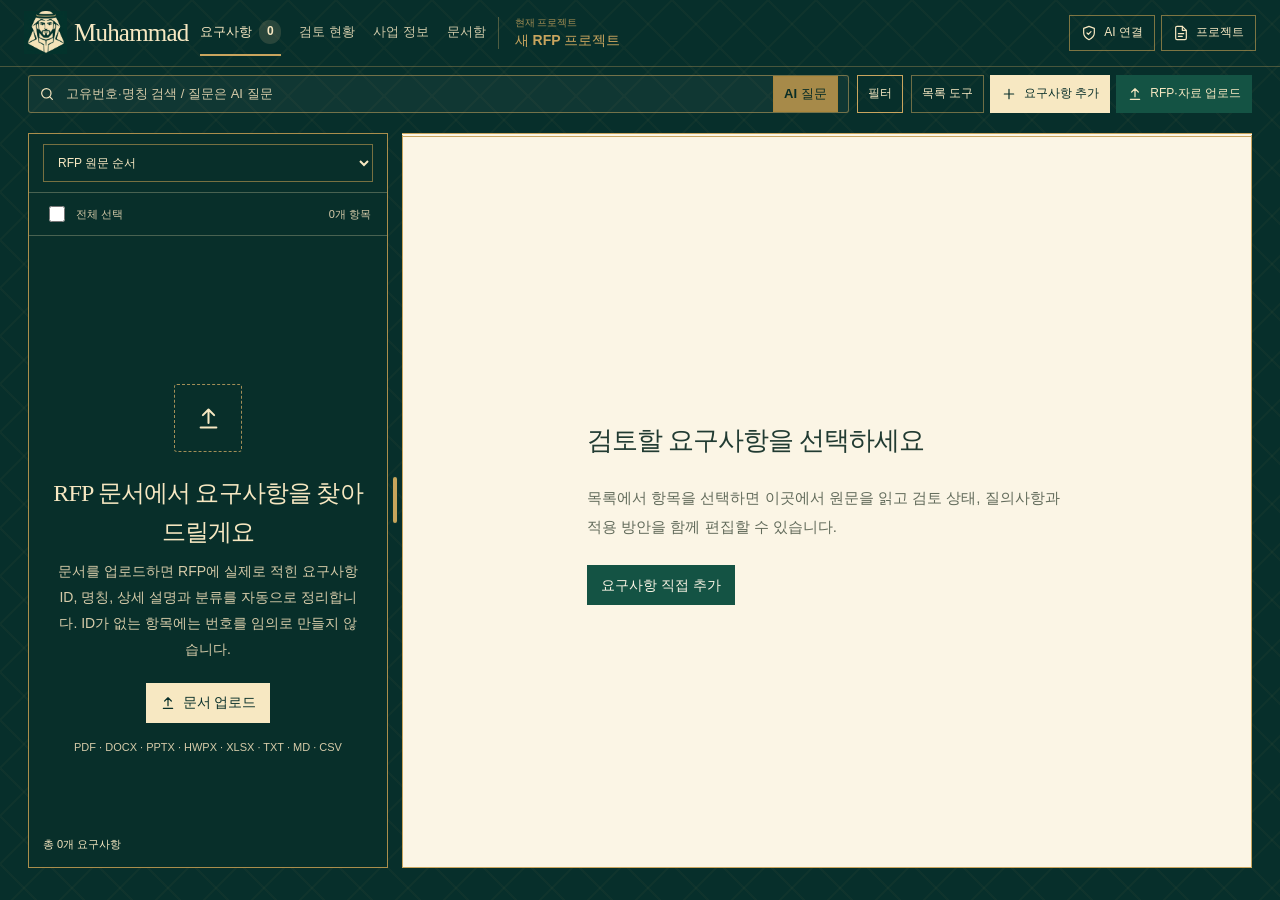
==== commit 476070b4: "Add protected project directory, reusable RFP analysis, question deletion and resizable workspace" ====
--- a/index.html
+++ b/index.html
@@ -8,7 +8,7 @@
   <link rel="stylesheet" href="./styles.css?v=5.0.1">
   <link rel="stylesheet" href="./overview.css?v=5.2.2">
   <link rel="stylesheet" href="./file-manager.css?v=5.3.0">
-  <link rel="stylesheet" href="./workbench.css?v=6.5.1">
+  <link rel="stylesheet" href="./workbench.css?v=6.6.0">
   <link rel="stylesheet" href="./kasbah.css?v=6.5.1">
   <link rel="stylesheet" href="./requirement-ai.css?v=6.4.0">
   <link rel="stylesheet" href="./project-qa.css?v=6.5.0">
@@ -305,20 +305,24 @@
   <div class="toast-stack" id="toastStack" aria-live="polite"></div>
   <script src="./parser-libraries.js?v=6.5.1"></script>
   <script src="./document-parser.js?v=4.0.3"></script>
-  <script src="./shared-core.js?v=5.0.0"></script>
+  <script src="./shared-core.js?v=6.5.2"></script>
+  <script src="./project-directory.js?v=6.5.4"></script>
+  <script src="./project-picker.js?v=6.6.0"></script>
   <script src="./cloud-config.js?v=5.0.2"></script>
-  <script src="./shared-runtime.js?v=6.0.2"></script>
-  <script src="./persistent-ai.js?v=6.5.0"></script>
-  <script src="./file-runtime.js?v=6.5.1"></script>
-  <script src="./pages-runtime.js?v=6.5.1"></script>
+  <script src="./shared-runtime.js?v=6.6.0"></script>
+  <script src="./persistent-ai.js?v=6.6.0"></script>
+  <script src="./file-runtime.js?v=6.6.0"></script>
+  <script src="./pages-runtime.js?v=6.6.0"></script>
   <script src="./overview-core.js?v=6.4.0"></script>
   <script src="./requirement-ai-core.js?v=6.4.0"></script>
-  <script src="./app.js?v=6.5.1"></script>
-  <script src="./overview-runtime.js?v=6.3.3"></script>
-  <script src="./workbench.js?v=6.5.1"></script>
-  <script src="./requirement-ai-runtime.js?v=6.4.0"></script>
+  <script src="./rfp-analysis.js?v=6.6.0"></script>
+  <script src="./app.js?v=6.6.0"></script>
+  <script src="./overview-runtime.js?v=6.6.0"></script>
+  <script src="./workbench-resize.js?v=6.6.0"></script>
+  <script src="./workbench.js?v=6.6.0"></script>
+  <script src="./requirement-ai-runtime.js?v=6.6.0"></script>
   <script src="./project-qa-core.js?v=6.5.0"></script>
-  <script src="./project-qa-store.js?v=6.5.0"></script>
-  <script src="./project-qa-runtime.js?v=6.5.0"></script>
+  <script src="./project-qa-store.js?v=6.6.0"></script>
+  <script src="./project-qa-runtime.js?v=6.6.0"></script>
 </body>
 </html>
--- a/workbench.css
+++ b/workbench.css
@@ -331,6 +331,43 @@
 .editorial-app .toast strong { font-size:14px;font-weight:500; }
 .editorial-app .toast p { font-size:12px;line-height:1.7;color:var(--muted); }
 .editorial-app .ui-dialog-actions { display:flex;justify-content:flex-end;gap:8px;flex-wrap:wrap;margin-top:24px;padding-top:18px;border-top:1px solid var(--line); }
+.editorial-app .shared-project-row { display:flex;align-items:center;justify-content:space-between;gap:16px;padding:16px 0;border-bottom:1px solid var(--line); }
+.editorial-app .shared-project-row>div { min-width:0; }
+.editorial-app .shared-project-row h4 { margin:0 0 6px;font-size:17px;overflow-wrap:anywhere; }
+.editorial-app .shared-project-row p { margin:0;font-size:13px; }
+.editorial-app .shared-project-row button { flex-shrink:0; }
+.editorial-app .shared-project-link { display:flex;align-items:end;gap:8px;flex-wrap:wrap;margin-top:20px; }
+.editorial-app .pages-modal .shared-project-link .pages-field { flex:1 1 220px;min-width:0;margin:0; }
+.editorial-app .project-picker-search { width:100%;padding:12px;border:1px solid var(--line-strong);background:var(--paper);color:var(--ink);font:inherit; }
+.editorial-app .project-picker .shared-project-row h3 { margin:0 0 6px;font-size:18px;overflow-wrap:anywhere; }
+.editorial-app .project-picker .ui-form-intro { margin:20px 0; }
+.editorial-app .project-picker-footer { display:flex;align-items:center;justify-content:space-between;gap:12px;flex-wrap:wrap;border-top:1px solid var(--line);margin-top:24px;padding-top:20px; }
+.editorial-app .project-picker-footer span { font-size:14px;color:var(--muted); }
+.editorial-app .shared-project-actions { display:flex;gap:7px;flex-wrap:wrap;flex-shrink:0; }
+.editorial-app .shared-project-actions .danger { color:#9c3826;border-color:#c17b64; }
+.editorial-app .directory-gate { padding:22px;border:1px solid var(--line);background:var(--canvas);margin-bottom:20px; }
+.editorial-app .directory-gate h3 { margin:0 0 10px; }
+.editorial-app .directory-gate p { margin:0 0 18px;color:var(--muted);line-height:1.6; }
+.editorial-app .directory-gate .pages-action { margin:0 8px 6px 0; }
+.editorial-app .directory-tools { display:flex;align-items:center;gap:8px;flex-wrap:wrap;margin-bottom:16px; }
+.editorial-app .directory-count { margin-right:auto;font-weight:700;color:var(--ink); }
+.editorial-app .directory-current-project { padding-bottom:22px;margin-bottom:24px;border-bottom:1px solid var(--line); }
+.editorial-app .directory-current-project h4 { margin:0 0 7px;font-size:13px;color:var(--muted); }
+.editorial-app .directory-current-project p { margin:0 0 13px;font-weight:700;overflow-wrap:anywhere; }
+.editorial-app .directory-panel[hidden],.editorial-app .directory-panel [hidden] { display:none!important; }
+.editorial-app .project-loading { z-index:4000; }
+.editorial-app .project-loading .pages-dialog { width:min(480px,100%); }
+.editorial-app .project-loading .pages-body { text-align:center;padding:36px; }
+.editorial-app .project-loading-phase { font-size:16px;line-height:1.7;margin:18px 0 8px; }
+.editorial-app .pages-body:has(.credential-close) { position:relative; }
+.editorial-app .pages-body:has(.credential-close)>h2 { padding-right:48px; }
+.editorial-app .credential-close { position:absolute;right:20px;top:20px; }
+.mobile-sidebar-close { display:none; }
+@media(max-width:1000px) { .mobile-sidebar-close { display:block;margin-left:auto; } }
+.editorial-app .project-spinner { display:inline-block;width:34px;height:34px;border:3px solid #dacb9e;border-top-color:#18594b;border-radius:50%;animation:project-spin 1s linear infinite;margin-bottom:18px; }
+@keyframes project-spin { to { transform:rotate(360deg); } }
+@media(prefers-reduced-motion:reduce) { .editorial-app .project-spinner { animation:none;border-top-width:6px; } }
+@media(max-width:600px) { .editorial-app .project-picker .shared-project-row { flex-direction:column;align-items:stretch; }.editorial-app .shared-project-actions button { flex:1; } }
 .editorial-app .ui-confirm-copy { white-space:pre-wrap;font-size:15px;line-height:1.9; }
 .editorial-app .ui-form-heading { margin-bottom:5px; }
 .editorial-app .ui-form-intro { margin:0 0 24px;font-size:13px;color:var(--muted);line-height:1.8; }
@@ -393,6 +430,15 @@
 }
 
 /* Categories stay above both the list and editor at every screen width. */
+.workbench-divider { display:none; }
+@media(min-width:701px){
+  .editorial-app .content-card:not(.full-list) .workbench { grid-template-columns:var(--requirement-list-width,320px) 14px minmax(0,1fr)!important;gap:0!important; }
+  .editorial-app .content-card:not(.full-list) .workbench-divider { display:flex;align-items:center;justify-content:center;cursor:col-resize;touch-action:none;position:relative;background:transparent; }
+  .workbench-divider::after { content:'';height:46px;width:4px;border-radius:3px;background:#c7a55b;box-shadow:0 0 0 1px #0a332c; }
+  .workbench-divider:hover::after,.workbench-divider:focus-visible::after { width:7px;background:#f3d187; }
+  .workbench-divider:focus-visible { outline:2px solid #c7a55b;outline-offset:-2px; }
+}
+body.resizing-workbench,body.resizing-workbench * { cursor:col-resize!important;user-select:none!important; }
 .editorial-app #sidebar,.editorial-app #menuButton,.editorial-app #mobileScrim { display:none!important; }
 .editorial-app .page-content { margin-left:0;width:100%; }
 .editorial-app .classification-bar { padding:14px 24px;background:var(--paper);border-top:1px solid var(--line);min-width:0; }
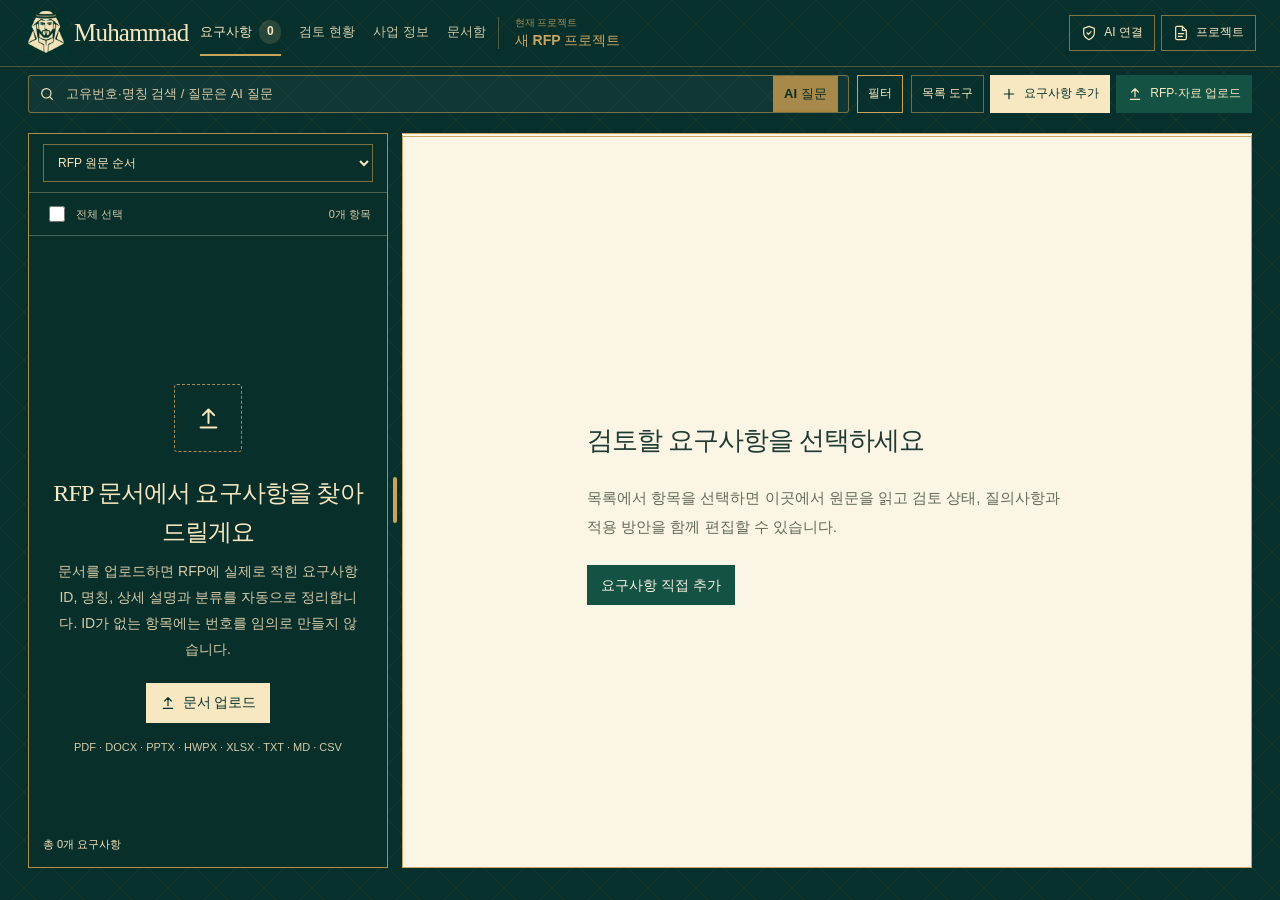
==== commit 7e1f76b9: "Fix administrator project access, remembered sessions and deletion flow (6.6.1)" ====
--- a/index.html
+++ b/index.html
@@ -307,9 +307,9 @@
   <script src="./document-parser.js?v=4.0.3"></script>
   <script src="./shared-core.js?v=6.5.2"></script>
   <script src="./project-directory.js?v=6.5.4"></script>
-  <script src="./project-picker.js?v=6.6.0"></script>
+  <script src="./project-picker.js?v=6.6.1"></script>
   <script src="./cloud-config.js?v=5.0.2"></script>
-  <script src="./shared-runtime.js?v=6.6.0"></script>
+  <script src="./shared-runtime.js?v=6.6.1"></script>
   <script src="./persistent-ai.js?v=6.6.0"></script>
   <script src="./file-runtime.js?v=6.6.0"></script>
   <script src="./pages-runtime.js?v=6.6.0"></script>
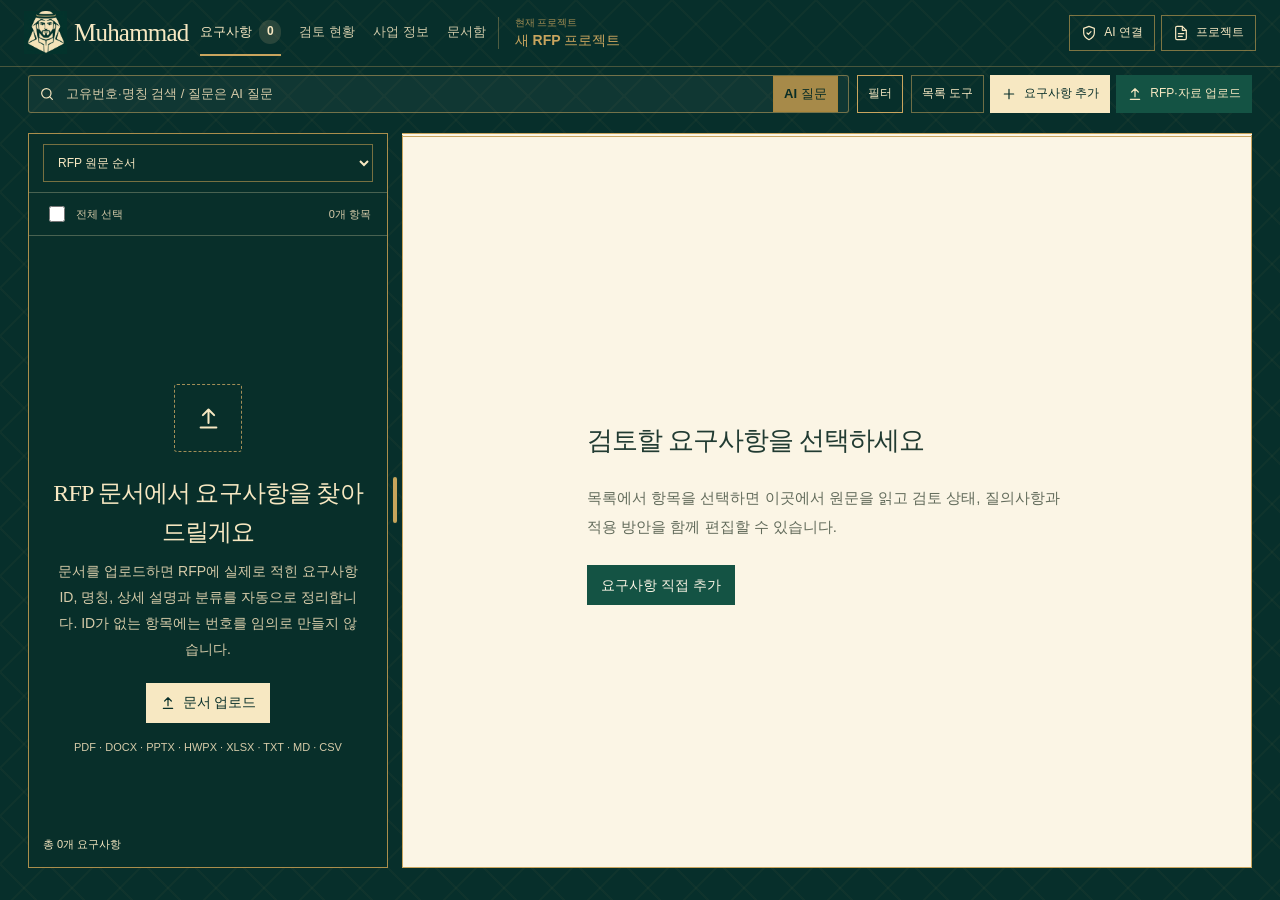
==== commit 2ec65a30: "Align remembered administrator checkbox with its label" ====
--- a/index.html
+++ b/index.html
@@ -309,7 +309,7 @@
   <script src="./project-directory.js?v=6.5.4"></script>
   <script src="./project-picker.js?v=6.6.1"></script>
   <script src="./cloud-config.js?v=5.0.2"></script>
-  <script src="./shared-runtime.js?v=6.6.1"></script>
+  <script src="./shared-runtime.js?v=6.6.1.1"></script>
   <script src="./persistent-ai.js?v=6.6.0"></script>
   <script src="./file-runtime.js?v=6.6.0"></script>
   <script src="./pages-runtime.js?v=6.6.0"></script>
